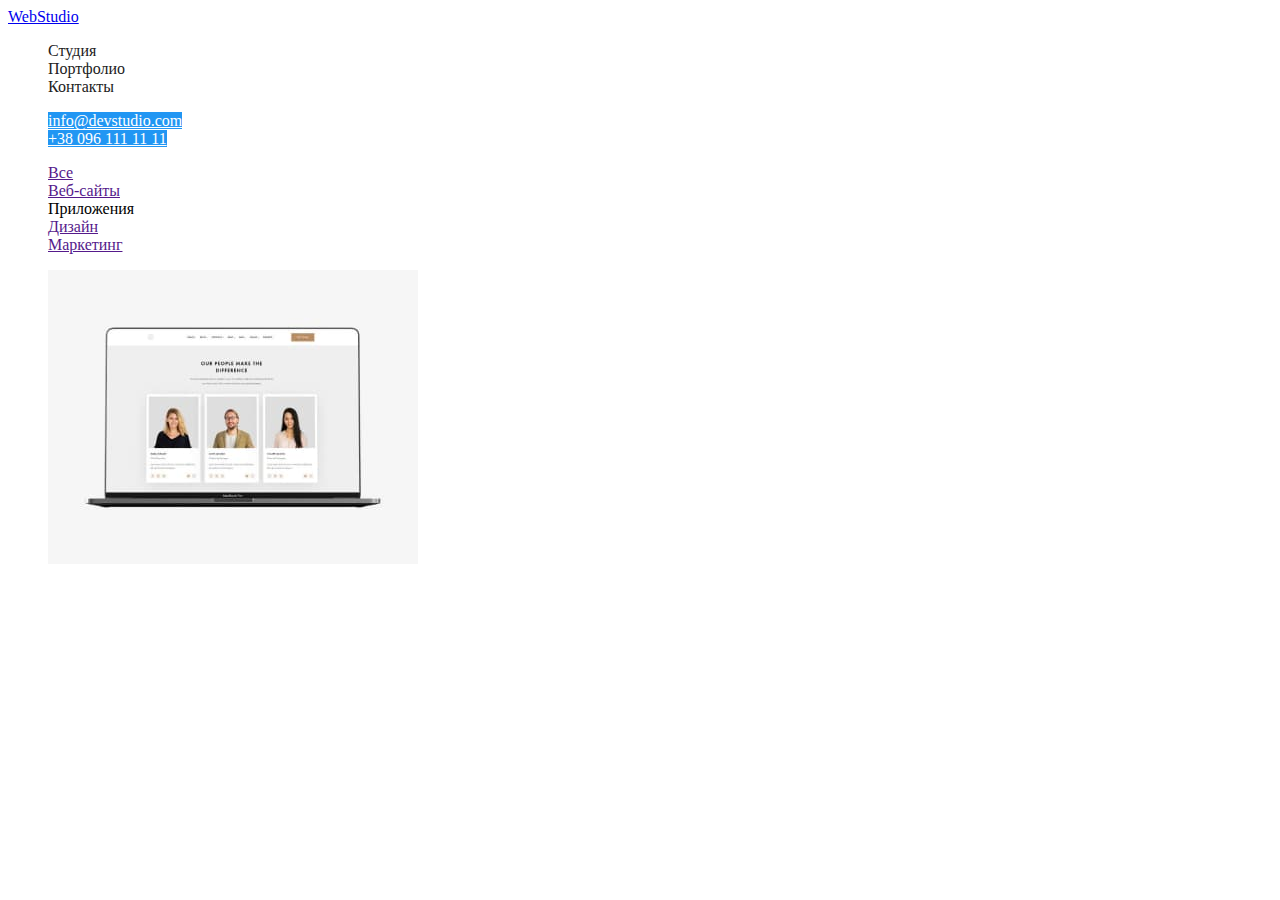
==== portfolio.html @ bd7f6fe7 "Картинки для второй страницы" ====
<!DOCTYPE html>
<html lang="en">
<head>
    <meta charset="UTF-8">
    <meta http-equiv="X-UA-Compatible" content="IE=edge">
    <meta name="viewport" content="width=device-width, initial-scale=1.0">
    <title>Document</title>
    <link rel="stylesheet" href="./css/styles.css">
</head>
<body>
    <header class="header">
        <!--Шапка сайта-->
        <nav>
            <a href="./index.html" class="logo">WebStudio</a>
            <ul class="site-nav">
                <li><a href="" class="link">Студия</a></li>
                <li><a href="./portfolio.html" class="link">Портфолио</a></li>
                <li><a href="" class="link">Контакты</a></li>
            </ul>
            </nav>
            <ul class="auth-nav">
                <li><a href="mailto:info@devstudio.com" class="button secondary">info@devstudio.com</a></li>
                <li><a href="tel:+380961111111" class="button third">+38 096 111 11 11</a></li>

            </ul>
        
    </header>
    <main>
    <section>
        <!-- Герой -->
        <ul>
            <li><a href="">Все</a></li>
            <li><a href="">Веб-сайты</a></li>
            <li><a href=""></a>Приложения</li>
            <li><a href="">Дизайн</a></li>
            <li><a href="">Маркетинг</a></li>

        </ul>
        <ul>
            <li>
                <img src="./images/picture4.jpg" alt="Технокряк">
            </li>
        </ul>
    </section>
</main>
</body>
</html>
---- css/styles.css ----
:root{
    --head-text-color:#FFFFFF;
    --secondary-hesd-color:#212121;
    --primary-text-color: #757575;
    --acent-color: #2196F3;
    --main-bacground-color:#E5E5E5;
    --bacground-hero-color:#2F303A;
    --text-team-color #F5F4FA;

}
li{
    list-style-type: none;
}
}
.body{
    background-color: var(--main-bacground-color);
    color: var(--primary-text-color);
}
 .logo:hover{
     color: var(--acent-color);
 }

 /* Site nav */

.site-nav .link{
    color:var(--secondary-hesd-color);
}
.site-nav .link:hover,
.site-nav .link:focus{
    color: var(--acent-color);
}
.site-nav .link{
    text-decoration: none;
}
/* site autintification */

.button{
    background-color: var(--acent-color);
    color: var(--head-text-color);
}

.button.secondary:hover,
.button.secondary:focus{
    background-color: var(--main-bacground-color);
    color: var(--acent-color);
} 
.button.third:hover
.button.third:focus{
    background-color: var(--main-bacground-color);
    color: var(--primary-text-color);
}
/*  site hero */
.hero-title{
    background-color: var(--bacground-hero-color);
    color: var(--head-text-color);
}

.hero .button{
    background-color: var(--acent-color);
    color: var(--head-text-color);
}
/* Features*/
.feature-list .title{
    color: var(--secondary-hesd-color);
}
/* Specialisation */
.specialisation-title{
    color: var(--secondary-hesd-color);
}
/* Team */
.team-teatle{
    color: var(--secondary-hesd-color);
}
.team-list .title.secondary{
    color: var(--secondary-hesd-color) ;
}
.team-list .team-text{
    color: var(--text-team-color);
    
}
    
 /* Footer */
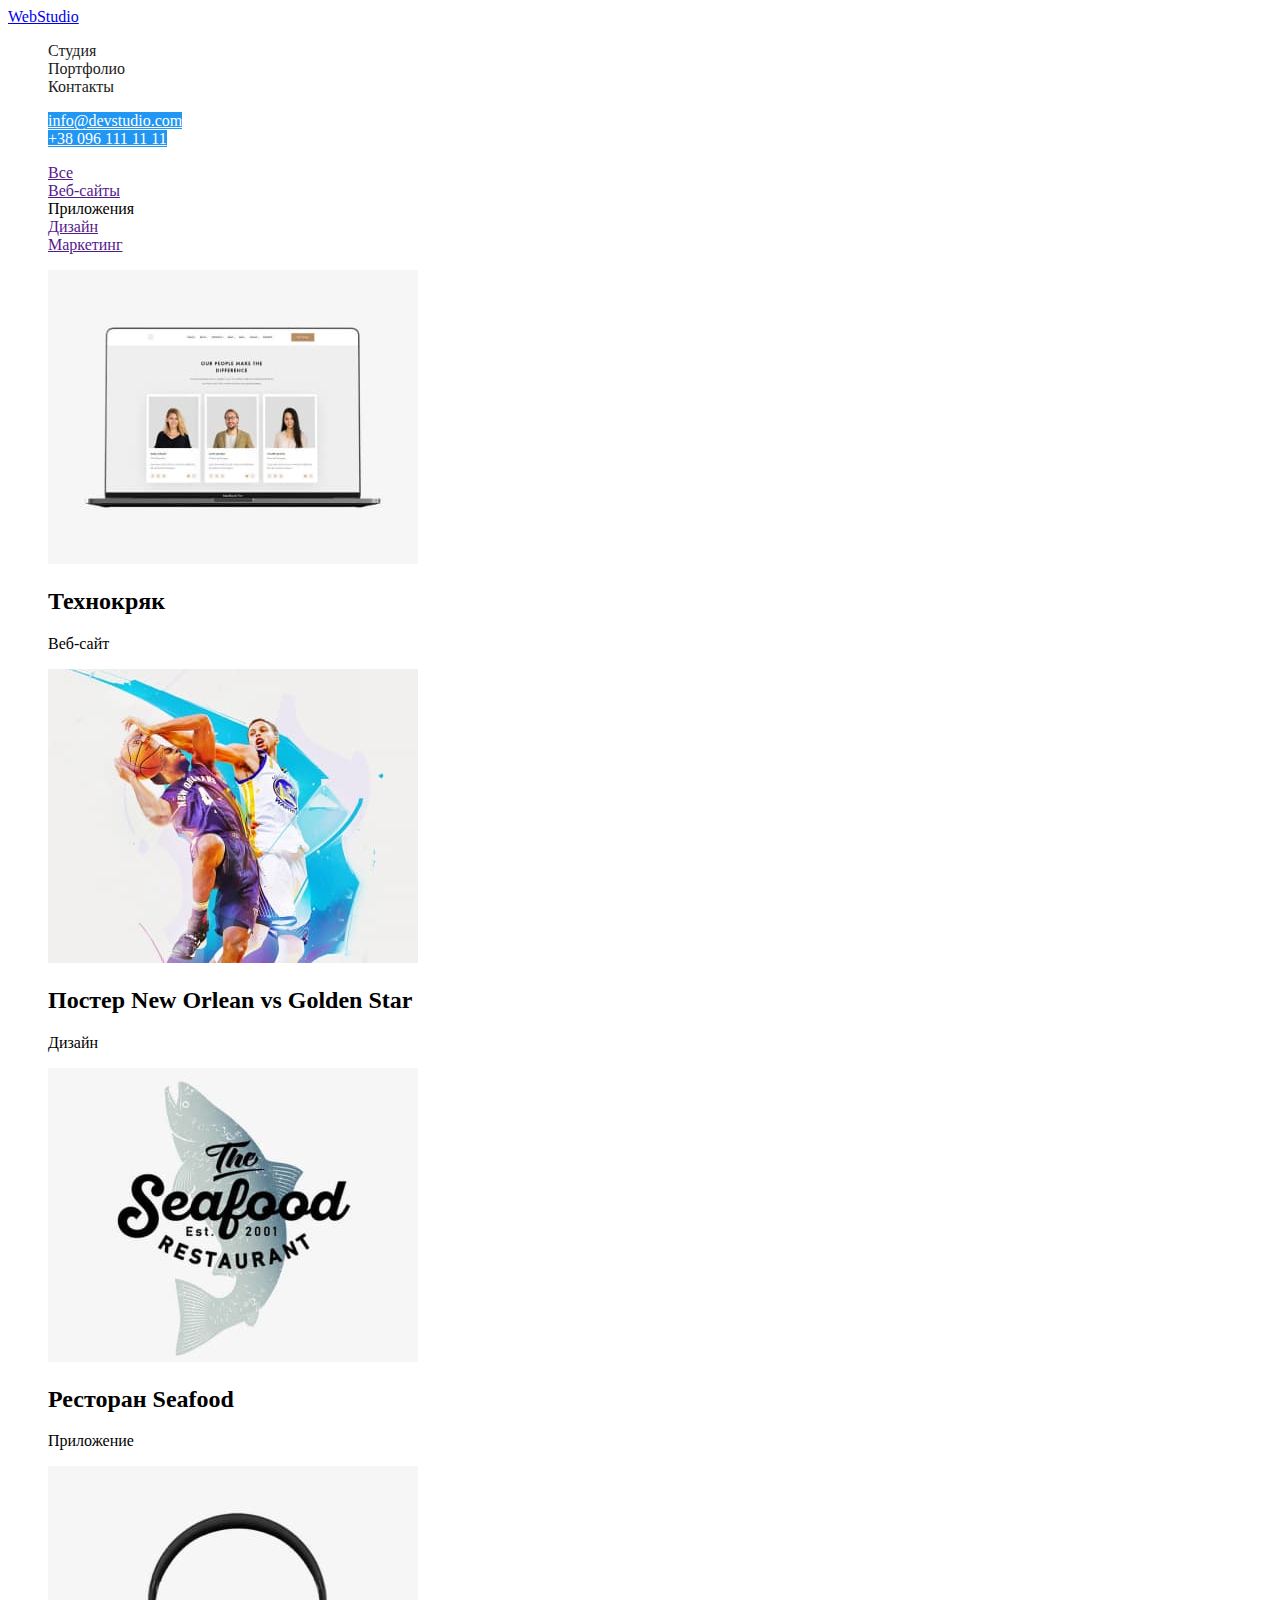
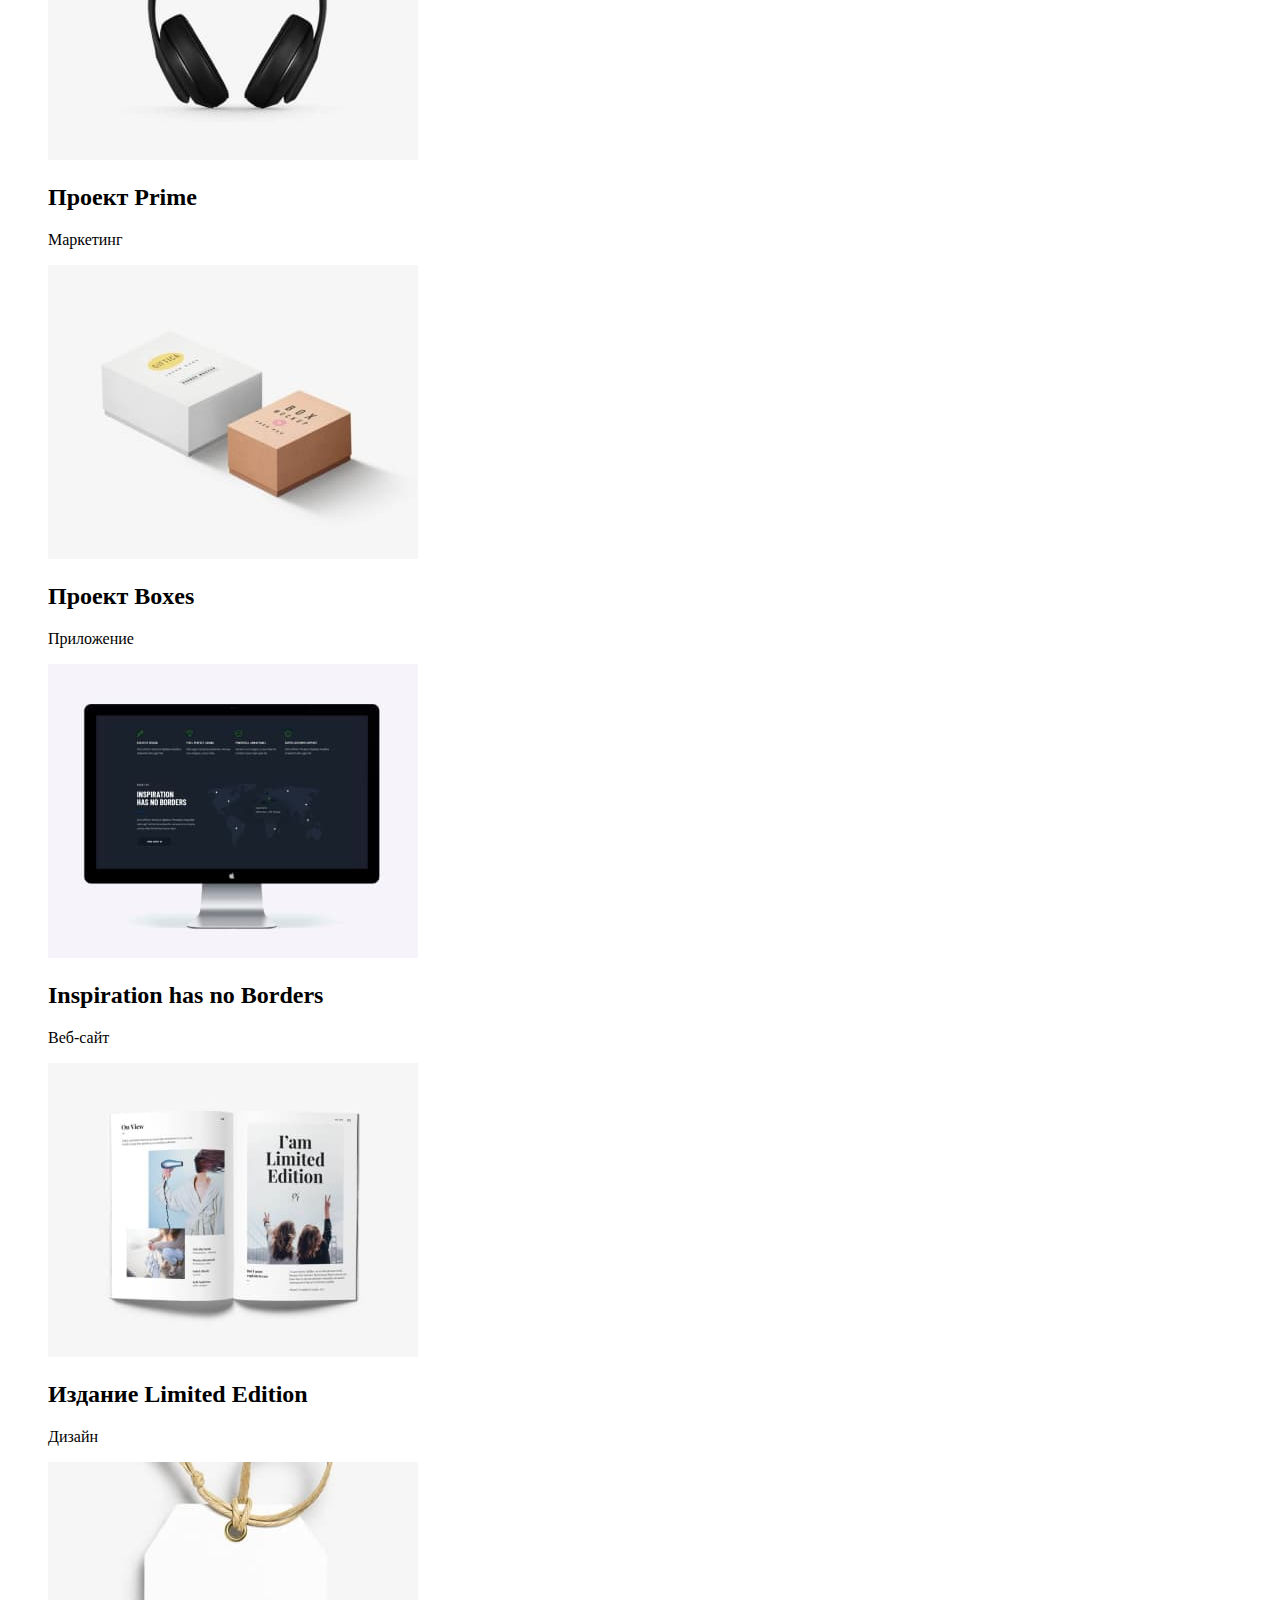
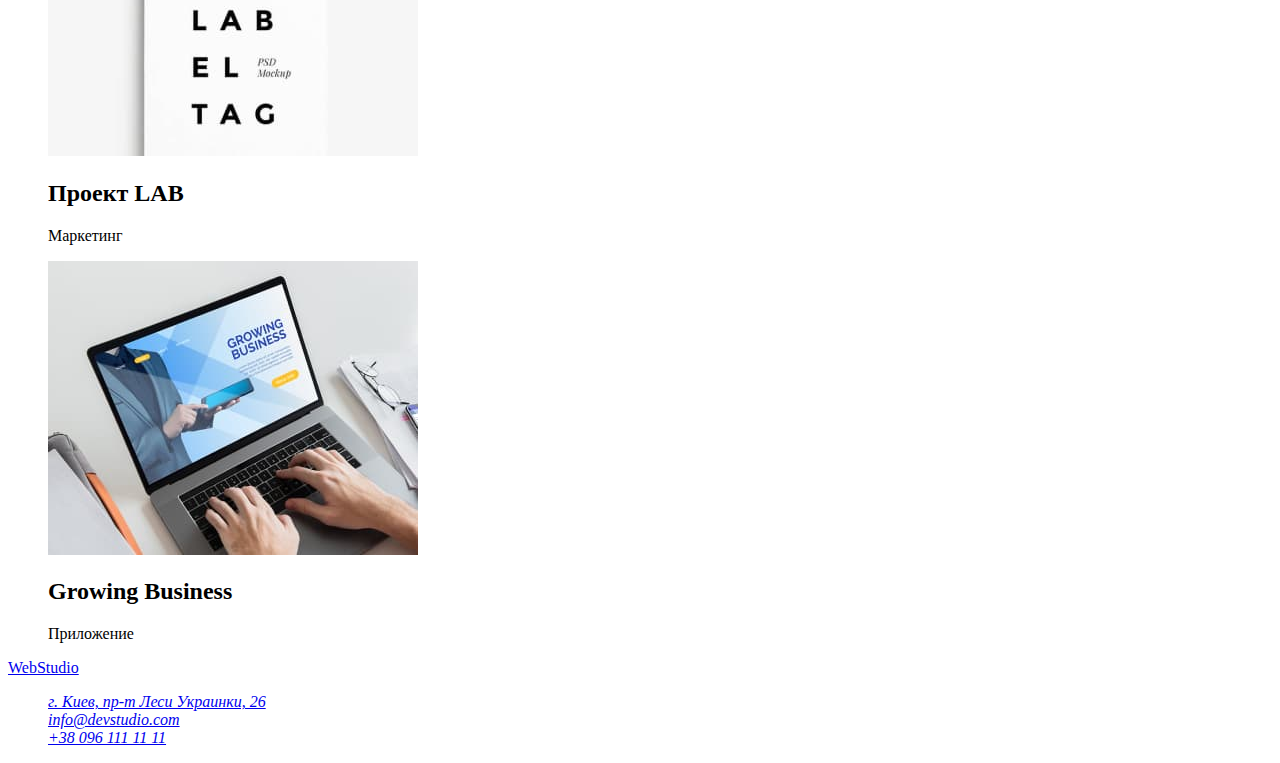
==== commit bb95ccd7: "html для страницы Портфолио" ====
--- a/portfolio.html
+++ b/portfolio.html
@@ -38,10 +38,66 @@
         </ul>
         <ul>
             <li>
-                <img src="./images/picture4.jpg" alt="Технокряк">
+                <img src="./images/picture4.jpg" alt="Технокряк" width="370" height="294"> 
+                <h2>Технокряк</h2>
+                <p>Веб-сайт</p>
+            </li>
+            <li>
+                <img src="./images/picture5.jpg" alt="Постер" width="370" height="294">
+                <h2>Постер New Orlean vs Golden Star</h2>
+                <p>Дизайн</p>
+            </li>
+            <li>
+                <img src="./images/picture6.jpg" alt="Ресторан Seafood" width="370" height="294">
+                <h2>Ресторан Seafood</h2>
+                <p>Приложение</p>
+            </li>
+            <li>
+                <img src="./images/picture7.jpg" alt="Проект Prime" width="370" height="294">
+                <h2>Проект Prime</h2>
+                <p>Маркетинг</p>
+            </li>
+            <li>
+                <img src="./images/picture8.jpg" alt="Проект Boxes" width="370" height="294">
+                <h2>Проект Boxes</h2>
+                <p>Приложение</p>
+            </li>
+            <li>
+                <img src="./images/picture9.jpg" alt="Inspiration" width="370" height="294">
+                <h2>Inspiration has no Borders</h2>
+                <p>Веб-сайт</p>
+            </li>
+            <li>
+                <img src="./images/picture10.jpg" alt="Издание" width="370" height="294">
+                <h2>Издание Limited Edition</h2>
+                <p>Дизайн</p>
+            </li>
+            <li>
+                <img src="./images/picture11.jpg" alt="Проект LAB" width="370" height="294">
+                <h2>Проект LAB</h2>
+                <p>Маркетинг</p>
+            </li>
+            <li>
+                <img src="./images/picture12.jpg" alt="Growing Business" width="370" height="294">
+                <h2>Growing Business</h2>
+                <p>Приложение</p>
             </li>
         </ul>
     </section>
 </main>
+<footer class="footer">
+    <!--Футер-->
+    <a href="index.html" class="logo">WebStudio</a>
+<address>
+   <ul class="list-adress">
+  <li> <a href="https://goo.gl/maps/uKGxG5egsuMHE9eL8 target="_blank" rel="noopener norefferrer" class="map">г. Киев, пр-т Леси Украинки, 26</a></li>
+   <li><a href="mailto:info@example.com" class="adress-mail">info@devstudio.com</a></li>
+   <li> <a href="tel:+380961111111" class="adress-phone">+38 096 111 11 11</a>
+
+   </li>
+</ul>
+</address>
+
+</footer>
 </body>
 </html>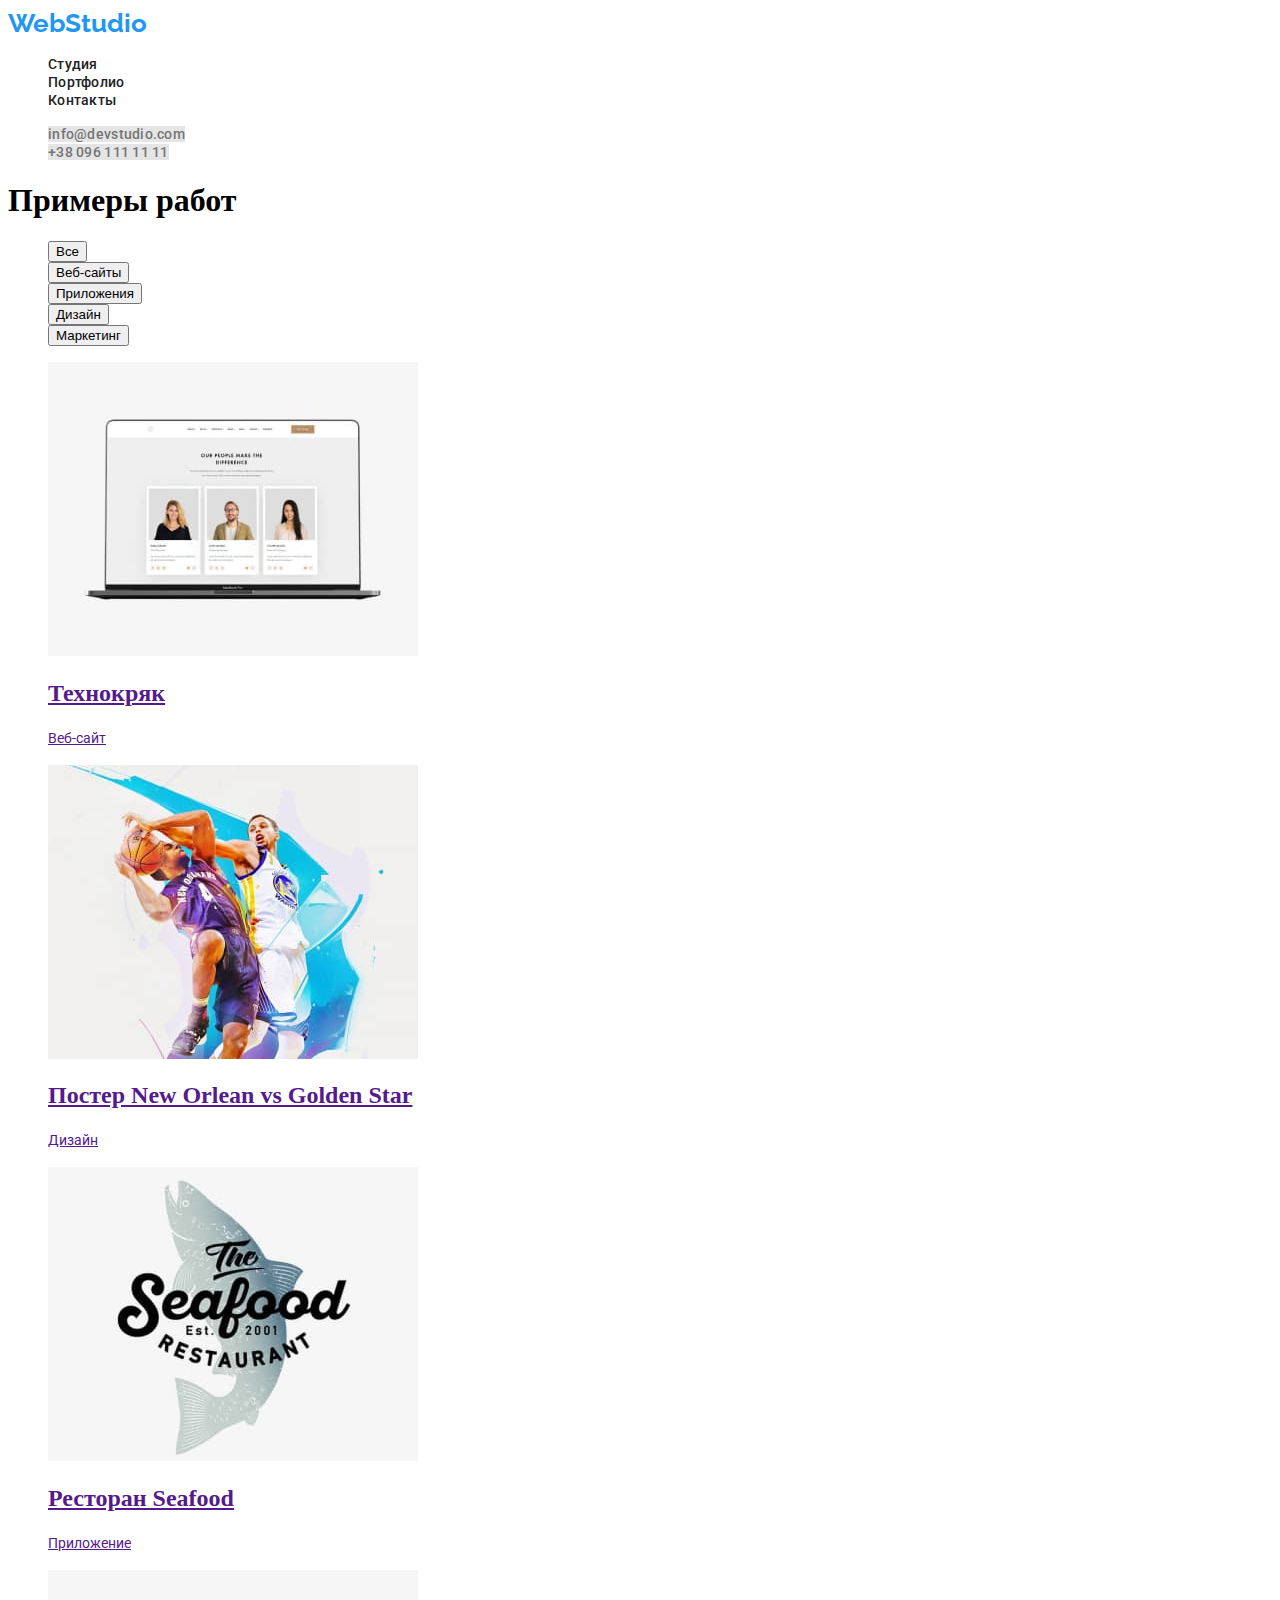
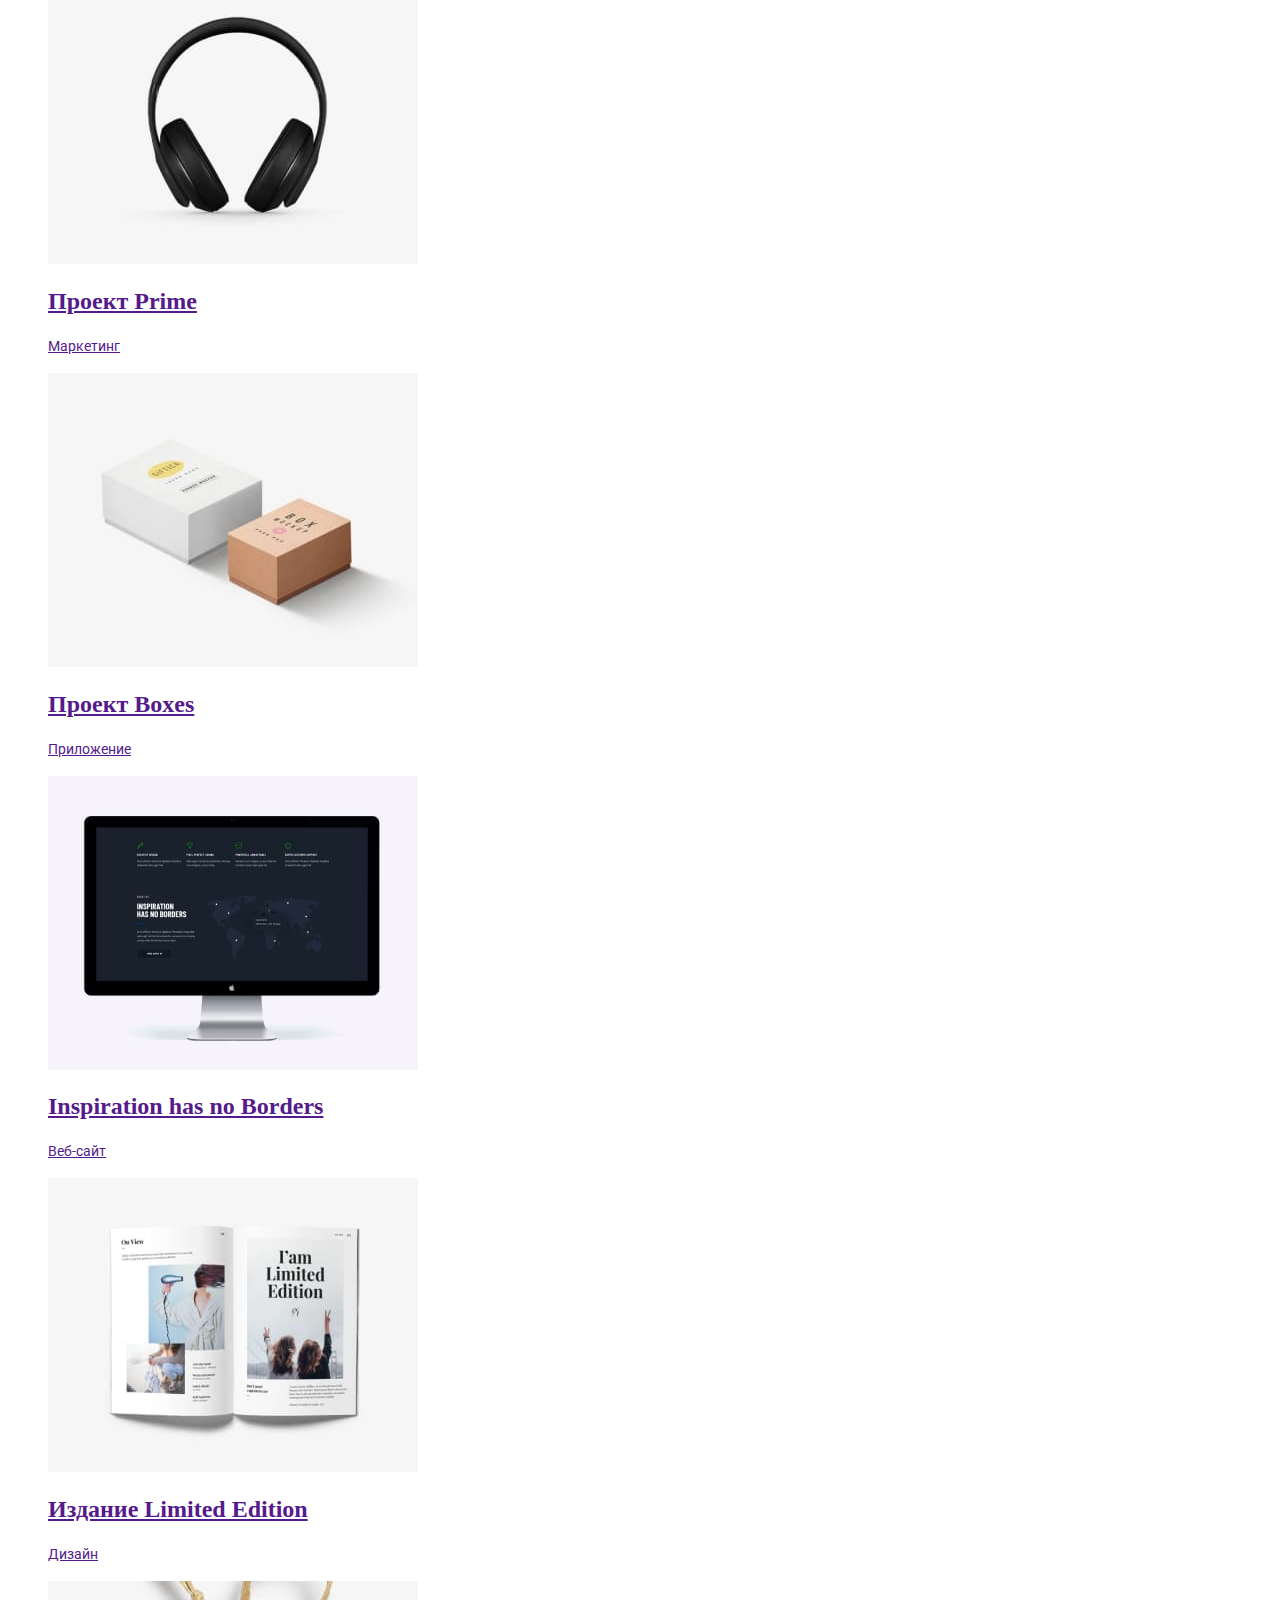
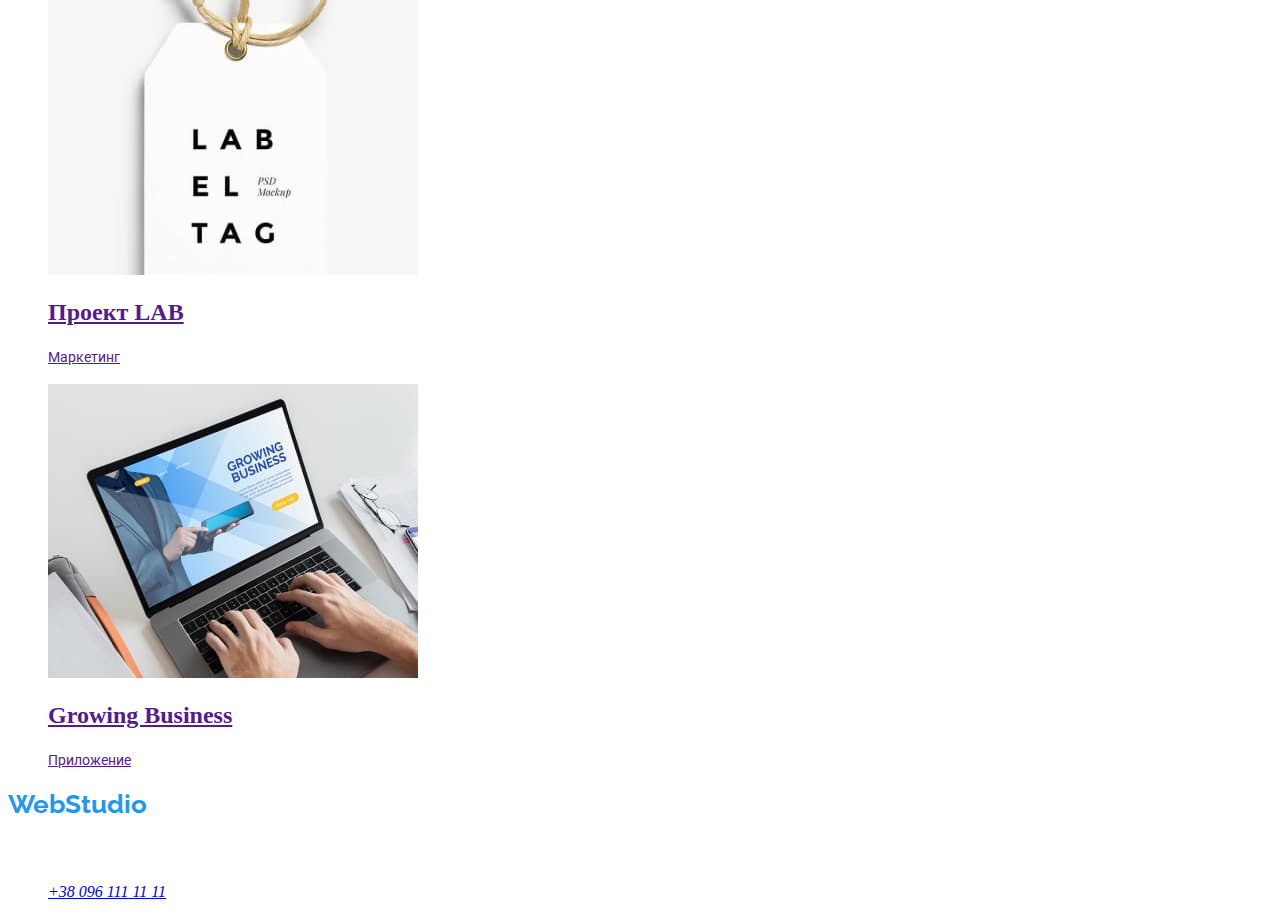
==== commit 5250a2cd: "Стіль" ====
--- a/portfolio.html
+++ b/portfolio.html
@@ -4,83 +4,103 @@
     <meta charset="UTF-8">
     <meta http-equiv="X-UA-Compatible" content="IE=edge">
     <meta name="viewport" content="width=device-width, initial-scale=1.0">
-    <title>Document</title>
+    <title>Portfolio</title>
+    <link href="https://fonts.googleapis.com/css2?family=Raleway:wght@700&family=Roboto:wght@400;500;900&display=swap" rel="stylesheet">
     <link rel="stylesheet" href="./css/styles.css">
 </head>
 <body>
-    <header class="header">
-        <!--Шапка сайта-->
-        <nav>
-            <a href="./index.html" class="logo">WebStudio</a>
-            <ul class="site-nav">
-                <li><a href="" class="link">Студия</a></li>
-                <li><a href="./portfolio.html" class="link">Портфолио</a></li>
-                <li><a href="" class="link">Контакты</a></li>
-            </ul>
-            </nav>
-            <ul class="auth-nav">
-                <li><a href="mailto:info@devstudio.com" class="button secondary">info@devstudio.com</a></li>
-                <li><a href="tel:+380961111111" class="button third">+38 096 111 11 11</a></li>
-
-            </ul>
+        <header class="header">
+            <!--Шапка сайта-->
+            <nav>
+                <a href="./index.html" class="logo">WebStudio</a>
+                <ul class="site-nav">
+                    <li><a href="" class="link">Студия</a></li>
+                    <li><a href="./portfolio.html" class="link">Портфолио</a></li>
+                    <li><a href="" class="link">Контакты</a></li>
+                </ul>
+                </nav>
+                <ul class="auth-nav">
+                    <li><a href="mailto:info@devstudio.com" class="button-auth">info@devstudio.com</a></li>
+                    <li><a href="tel:+380961111111" class="button-auth">+38 096 111 11 11</a></li>
+    
+                </ul>
         
     </header>
     <main>
     <section>
+        <h1>Примеры работ</h1>
         <!-- Герой -->
-        <ul>
-            <li><a href="">Все</a></li>
-            <li><a href="">Веб-сайты</a></li>
-            <li><a href=""></a>Приложения</li>
-            <li><a href="">Дизайн</a></li>
-            <li><a href="">Маркетинг</a></li>
+        <ul class="filter">
+            <li><button type="button" class="button-portfolio">Все</button></li>
+            <li><button type="button" class="button-portfolio">Веб-сайты</button></li>
+            <li><button type="button" class="button-portfolio">Приложения</button></li>
+            <li><button type="button" class="button-portfolio">Дизайн</button></li>
+            <li><button type="button" class="button-portfolio">Маркетинг</button></li>
+           
 
         </ul>
-        <ul>
-            <li>
+        <ul class="examples">
+            <li><a href="" class="examples-link">
                 <img src="./images/picture4.jpg" alt="Технокряк" width="370" height="294"> 
-                <h2>Технокряк</h2>
+                <h2 class="examples-title">Технокряк</h2>
                 <p>Веб-сайт</p>
+                </a>
+            </li>
+            <li><a href="" class="examples-link">
+                <img src="./images/picture5.jpg" alt="Постер" width="370" height="294">
+                <h2 class="examples-title">Постер New Orlean vs Golden Star</h2>
+                <p>Дизайн</p>
+            </a>
             </li>
             <li>
-                <img src="./images/picture5.jpg" alt="Постер" width="370" height="294">
-                <h2>Постер New Orlean vs Golden Star</h2>
-                <p>Дизайн</p>
+                <a href="" class="examples-link">
+                <img src="./images/picture6.jpg" alt="Ресторан Seafood" width="370" height="294">
+                <h2 class="examples-title">Ресторан Seafood</h2>
+                <p>Приложение</p>
+            </a>
+            
             </li>
             <li>
-                <img src="./images/picture6.jpg" alt="Ресторан Seafood" width="370" height="294">
-                <h2>Ресторан Seafood</h2>
-                <p>Приложение</p>
+                <a href="" class="examples-link">
+                <img src="./images/picture7.jpg" alt="Проект Prime" width="370" height="294">
+                <h2 class="examples-title">Проект Prime</h2>
+                <p>Маркетинг</p>
+            </a>
             </li>
             <li>
-                <img src="./images/picture7.jpg" alt="Проект Prime" width="370" height="294">
-                <h2>Проект Prime</h2>
-                <p>Маркетинг</p>
+                <a href="" class="examples-link">
+                <img src="./images/picture8.jpg" alt="Проект Boxes" width="370" height="294">
+                <h2 class="examples-title">Проект Boxes</h2>
+                <p>Приложение</p>
+            </a>
             </li>
             <li>
-                <img src="./images/picture8.jpg" alt="Проект Boxes" width="370" height="294">
-                <h2>Проект Boxes</h2>
-                <p>Приложение</p>
+                <a href="" class="examples-link">
+                <img src="./images/picture9.jpg" alt="Inspiration" width="370" height="294">
+                <h2 class="examples-title">Inspiration has no Borders</h2>
+                <p>Веб-сайт</p>
+            </a>
             </li>
             <li>
-                <img src="./images/picture9.jpg" alt="Inspiration" width="370" height="294">
-                <h2>Inspiration has no Borders</h2>
-                <p>Веб-сайт</p>
+                <a href="" class="examples-link">
+                <img src="./images/picture10.jpg" alt="Издание" width="370" height="294">
+                <h2 class="examples-title">Издание Limited Edition</h2>
+                <p>Дизайн</p>
+            </a>
             </li>
             <li>
-                <img src="./images/picture10.jpg" alt="Издание" width="370" height="294">
-                <h2>Издание Limited Edition</h2>
-                <p>Дизайн</p>
+                <a href="" class="examples-link">
+                <img src="./images/picture11.jpg" alt="Проект LAB" width="370" height="294">
+                <h2 class="examples-title">Проект LAB</h2>
+                <p>Маркетинг</p>
+            </a>
             </li>
             <li>
-                <img src="./images/picture11.jpg" alt="Проект LAB" width="370" height="294">
-                <h2>Проект LAB</h2>
-                <p>Маркетинг</p>
-            </li>
-            <li>
+                <a href="" class="examples-link">
                 <img src="./images/picture12.jpg" alt="Growing Business" width="370" height="294">
-                <h2>Growing Business</h2>
+                <h2 class="examples-title">Growing Business </h2>
                 <p>Приложение</p>
+            </a>
             </li>
         </ul>
     </section>
@@ -90,9 +110,9 @@
     <a href="index.html" class="logo">WebStudio</a>
 <address>
    <ul class="list-adress">
-  <li> <a href="https://goo.gl/maps/uKGxG5egsuMHE9eL8 target="_blank" rel="noopener norefferrer" class="map">г. Киев, пр-т Леси Украинки, 26</a></li>
-   <li><a href="mailto:info@example.com" class="adress-mail">info@devstudio.com</a></li>
-   <li> <a href="tel:+380961111111" class="adress-phone">+38 096 111 11 11</a>
+  <li> <a href="https://goo.gl/maps/uKGxG5egsuMHE9eL8" target="_blank" rel="noopener norefferrer" class="map">г. Киев, пр-т Леси Украинки, 26</a></li>
+   <li><a href="mailto:info@example.com" class="mail">info@devstudio.com</a></li>
+   <li> <a href="tel:+380961111111" class="tel">+38 096 111 11 11</a>
 
    </li>
 </ul>
--- a/css/styles.css
+++ b/css/styles.css
@@ -6,6 +6,8 @@
     --main-bacground-color:#E5E5E5;
     --bacground-hero-color:#2F303A;
     --text-team-color #F5F4FA;
+    --footer-text-color rgba(255, 255, 255, 0.6);
+    --backgroun-footer-color #2F303A;
 
 }
 li{
@@ -15,15 +17,34 @@
 .body{
     background-color: var(--main-bacground-color);
     color: var(--primary-text-color);
+    font-family: "Roboto", sans-serif;
+    letter-spacing: 0.03em
+
+}
+.logo {
+    color: var(--acent-color);
+    font-family: "Raleway",sans-serif;
+    font-weight: 700;
+    font-size: 26px;
+    line-height: 1.19;
+    text-decoration: none;
+     
 }
  .logo:hover{
      color: var(--acent-color);
+     font-family: "Raleway",sans-serif;
  }
 
  /* Site nav */
 
 .site-nav .link{
     color:var(--secondary-hesd-color);
+    font-family: 'Roboto';
+    font-weight: 500;
+    font-size: 14px;
+    line-height: 1.14;
+    letter-spacing: 0.02em;
+    
 }
 .site-nav .link:hover,
 .site-nav .link:focus{
@@ -32,51 +53,193 @@
 .site-nav .link{
     text-decoration: none;
 }
+
+.button-auth{
+    background-color: var(--main-bacground-color);
+    color: var(--primary-text-color);
+    font-family: 'Roboto';
+font-weight: 500;
+font-size: 14px;
+line-height: 1.2;
+letter-spacing: 0.02em;
+text-decoration: none;
+    
+    
+}
+.button-auth:hover,
+.button-auth:focus{
+    background-color: var(--main-bacground-color);
+    color: var(--acent-color);
+}
 /* site autintification */
 
-.button{
+/*  site hero */
+.hero{
+    background-color: #2F303A ;
+
+}
+.hero-title{
+    color: var(--head-text-color);
+    font-family: "Roboto";
+font-weight: 900;
+font-size: 44px;
+line-height: 1.36;
+letter-spacing: 0.06em;
+text-align: center;
+text-transform: uppercase;
+}
+.button-main{
     background-color: var(--acent-color);
     color: var(--head-text-color);
-}
-
-.button.secondary:hover,
-.button.secondary:focus{
-    background-color: var(--main-bacground-color);
-    color: var(--acent-color);
-} 
-.button.third:hover
-.button.third:focus{
-    background-color: var(--main-bacground-color);
-    color: var(--primary-text-color);
-}
-/*  site hero */
-.hero-title{
+    font-family: "Roboto";
+font-weight: 700;
+font-size: 16px;
+line-height: 1.87;
+display: flex;
+align-items: center;
+text-align: center;
+letter-spacing: 0.06em;
+}
+.button-main:hover,
+.button-main:focus {
     background-color: var(--bacground-hero-color);
-    color: var(--head-text-color);
-}
-
-.hero .button{
-    background-color: var(--acent-color);
-    color: var(--head-text-color);
-}
+    color: var(--main-bacground-color);
+}
+    
+
+
 /* Features*/
 .feature-list .title{
     color: var(--secondary-hesd-color);
+    font-family: "Roboto";
+font-weight: 700;
+font-size: 14px;
+line-height: 1.14;
+
+}
+p{font-family: 'Roboto';
+    font-weight: 400;
+    font-size: 14px;
+    line-height: 1.71;
+
 }
 /* Specialisation */
 .specialisation-title{
     color: var(--secondary-hesd-color);
+    font-family: "Roboto";
+font-weight: 700;
+font-size: 36px;
+line-height: 1.17;
+text-align: center
 }
 /* Team */
-.team-teatle{
-    color: var(--secondary-hesd-color);
-}
+.team-title{
+    color: var(--secondary-hesd-color);
+    font-family: "Roboto";
+font-weight: 700;
+font-size: 36px;
+line-height: 1.17;
+text-align: center;
+}
+
 .team-list .title.secondary{
     color: var(--secondary-hesd-color) ;
+    font-family: "Roboto";
+font-weight: 500;
+font-size: 16px;
+line-height: 1.19;
 }
 .team-list .team-text{
     color: var(--text-team-color);
+    font-family: "Roboto";
+font-size: 16px;
+line-height: 1.9;
     
 }
     
  /* Footer */
+ .map {
+     color: var(--head-text-color);
+    font-family: "Roboto";
+font-style: normal;
+font-weight: 400;
+font-size: 14px;
+line-height: 1.71;
+    text-decoration: none;
+ }
+ .map:hover,
+ .map:focus{
+     background-color: var(--acent-color);
+     color: var(--head-text-color);
+ }
+ .mail {
+     color: rgba(255, 255, 255, 0.6);
+    font-family: "Roboto";
+    font-style: normal;
+    font-weight: 400;
+    font-size: 14px;
+    line-height: 1.71;
+        text-decoration: none;
+
+ }
+ .mail:hover,
+ .mail:focus{
+     background-color: var(--acent-color);
+     color: var(--head-text-color);
+ }
+
+ }
+ .tel {
+     color:  rgba(255, 255, 255, 0.6;
+    font-family: "Roboto";
+    font-style: normal;
+    font-weight: 400;
+    font-size: 14px;
+    line-height: 1.71;
+    text-decoration: none;
+ }
+ .tel:hover,
+ .tel:focus { background-color: var(--acent-color);
+    color: var(--head-text-color);
+
+ }
+ .footer {
+     background-color: #2F303A;
+ }
+
+ /* Potfolio */
+.button-portfolio {
+    background-color: var(--text-team-color);
+    color: var(--secondary-hesd-color);
+    font-family: "Roboto";
+font-weight: 500;
+font-size: 16px;
+line-height: 1.63;
+}
+.button-portfolio:hover,
+.button-portfolio:focus{
+     background-color: var(--acent-color);
+     color: var(--head-text-color);
+ }
+.examples-title {
+    color: var(--secondary-hesd-color);
+    font-family: "Roboto";
+    font-weight: 700;
+    font-size: 18px;
+    line-height: 2;
+    letter-spacing: 0.06em;
+    text-decoration: none;
+
+}
+.examples-link {
+    text-decoration: none;  
+}
+p{
+    color: var(--primary-text-color);
+    font-family: 'Roboto';
+font-style: normal;
+font-weight: 400;
+font-size: 16px;
+line-height: 1.88
+}
+ 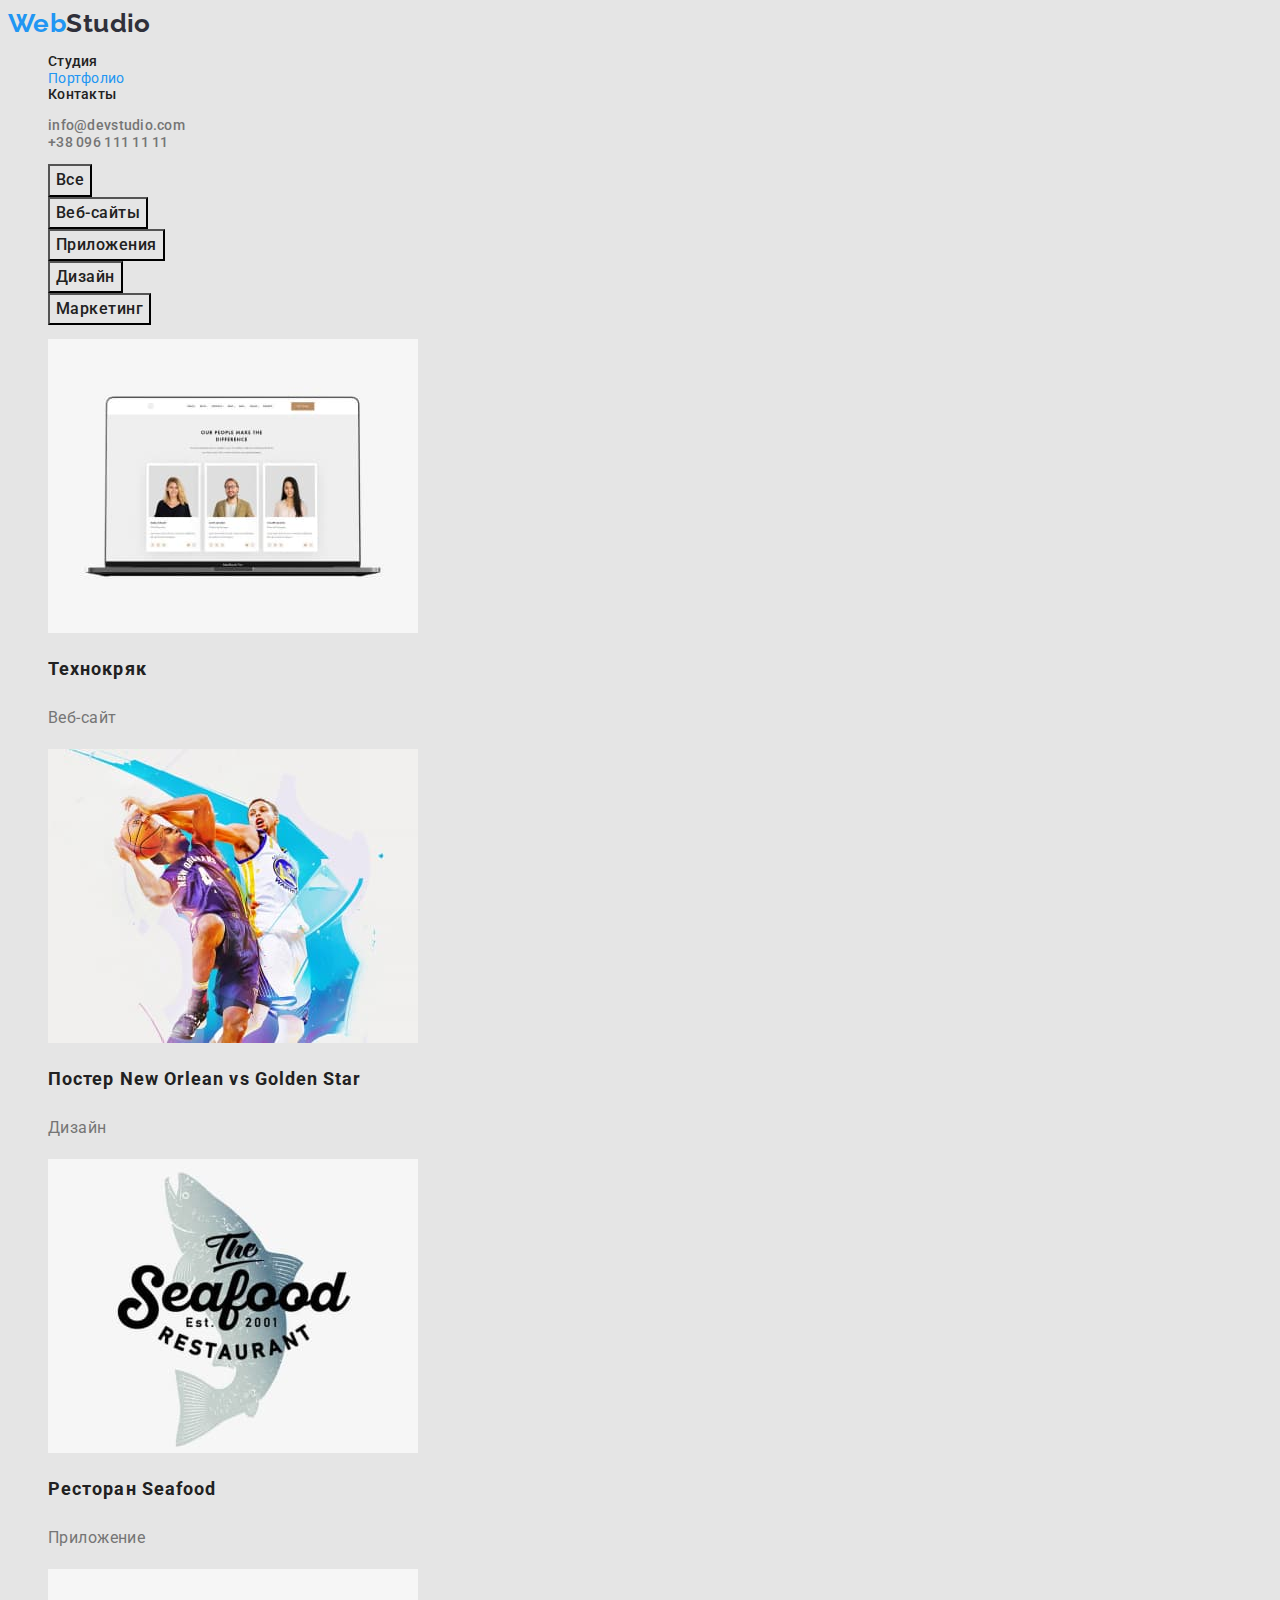
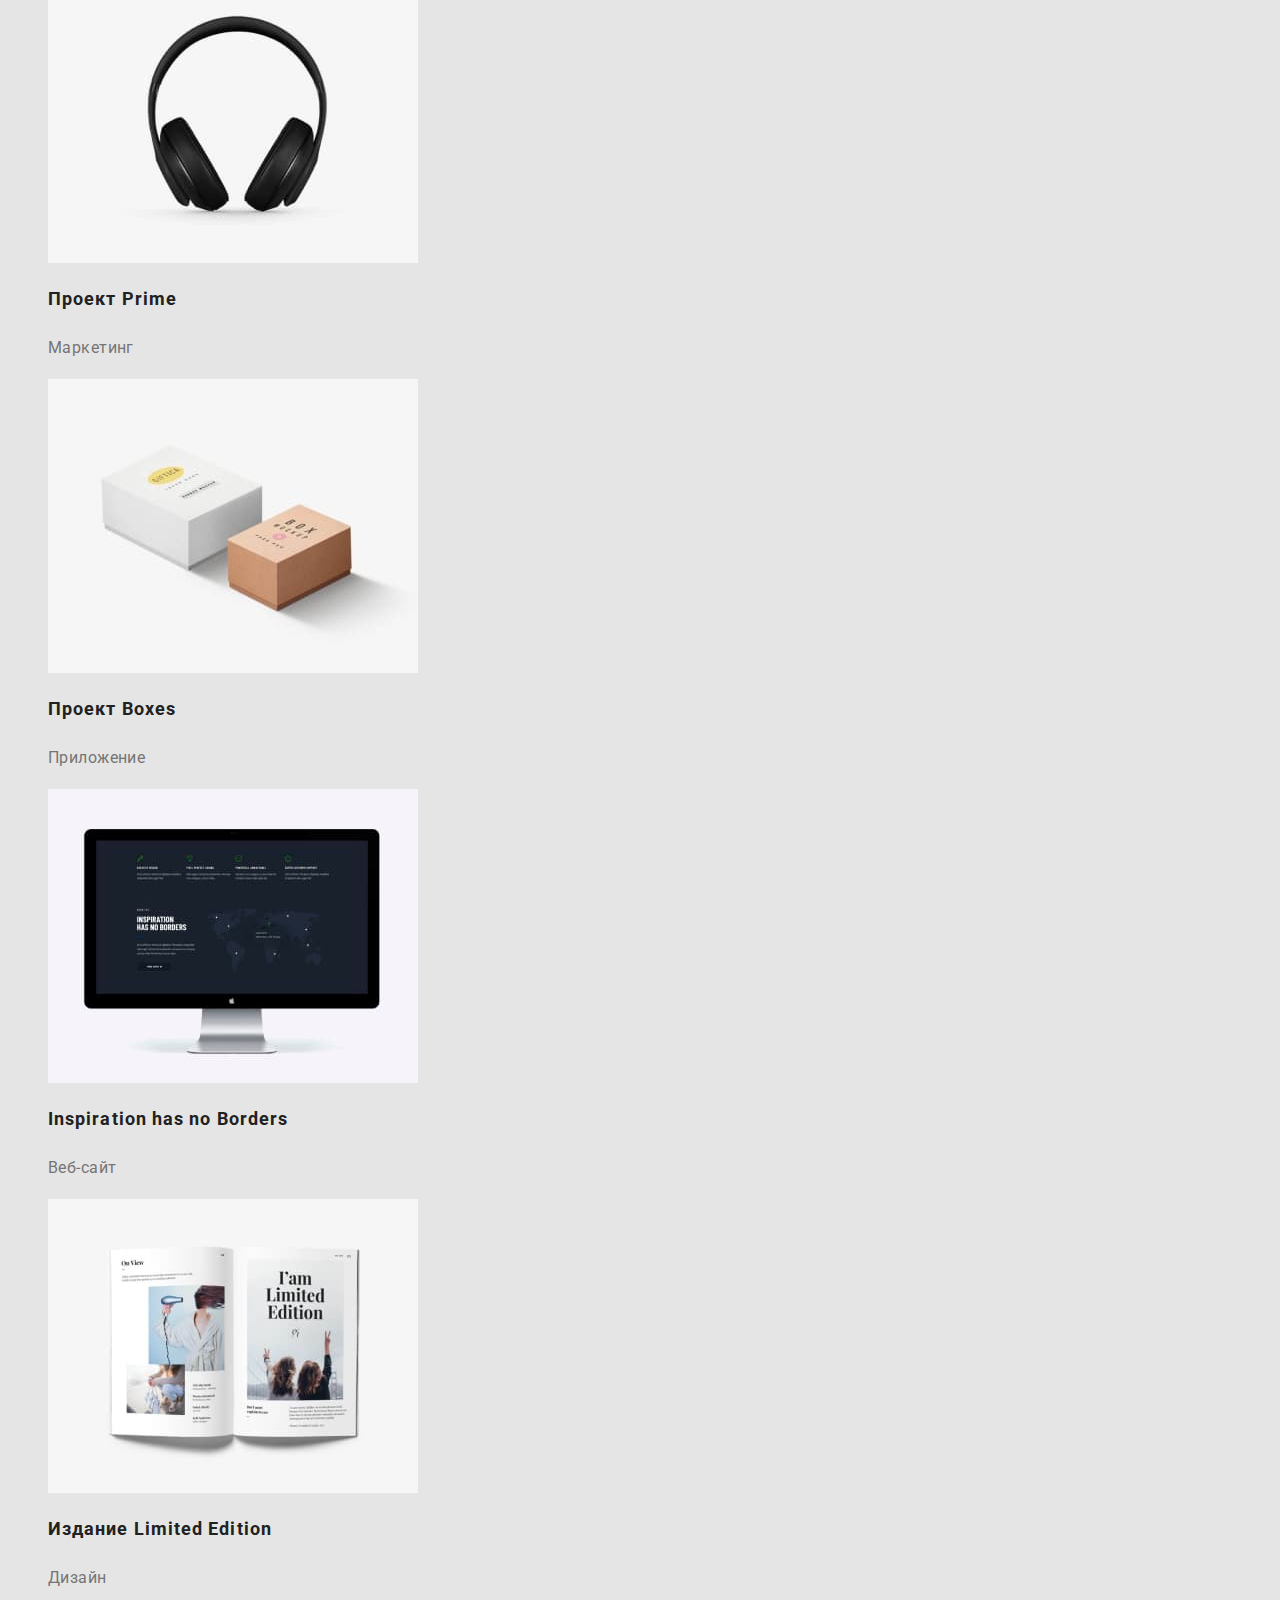
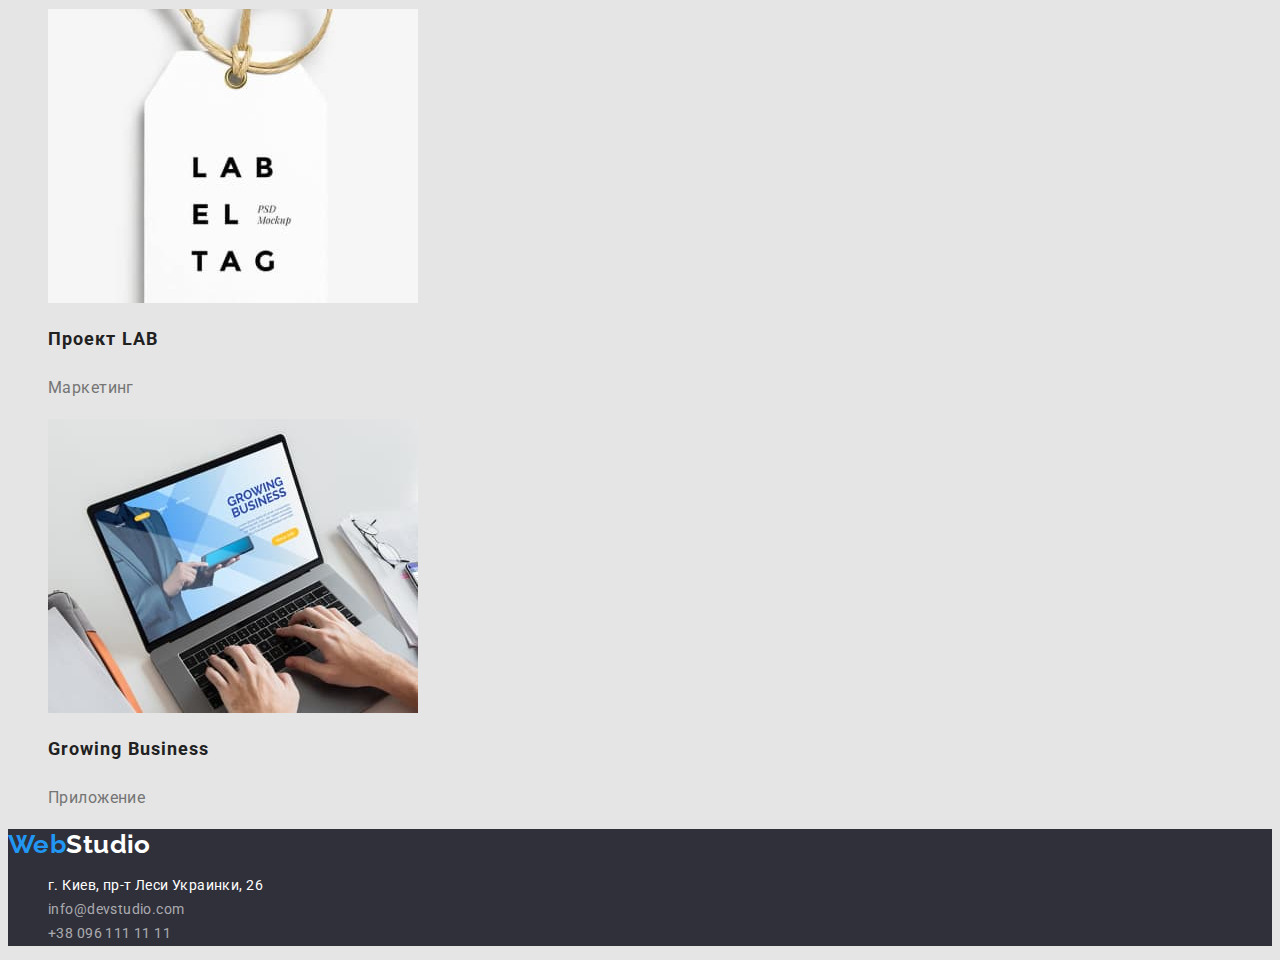
==== commit fd1be639: "Исправленный вариант ДЗ 2" ====
--- a/portfolio.html
+++ b/portfolio.html
@@ -5,54 +5,54 @@
     <meta http-equiv="X-UA-Compatible" content="IE=edge">
     <meta name="viewport" content="width=device-width, initial-scale=1.0">
     <title>Portfolio</title>
-    <link href="https://fonts.googleapis.com/css2?family=Raleway:wght@700&family=Roboto:wght@400;500;900&display=swap" rel="stylesheet">
+    <link href="https://fonts.googleapis.com/css2?family=Raleway:wght@700&family=Roboto:wght@400;500;700;900&display=swap" rel="stylesheet">
     <link rel="stylesheet" href="./css/styles.css">
 </head>
 <body>
         <header class="header">
             <!--Шапка сайта-->
             <nav>
-                <a href="./index.html" class="logo">WebStudio</a>
+                <a href="./index.html" class="logo"><span class="web">Web</span><span class="studio">Studio</span></a>
                 <ul class="site-nav">
-                    <li><a href="" class="link">Студия</a></li>
-                    <li><a href="./portfolio.html" class="link">Портфолио</a></li>
-                    <li><a href="" class="link">Контакты</a></li>
+                    <li class="list"><a href="./index.html" class="link">Студия</a></li>
+                    <li class="list"><a href="./portfolio.html" class="link-portfolio">Портфолио</a></li>
+                    <li class="list"><a href="" class="link">Контакты</a></li>
                 </ul>
                 </nav>
                 <ul class="auth-nav">
-                    <li><a href="mailto:info@devstudio.com" class="button-auth">info@devstudio.com</a></li>
-                    <li><a href="tel:+380961111111" class="button-auth">+38 096 111 11 11</a></li>
+                    <li class="list"><a href="mailto:info@devstudio.com" class="button-auth">info@devstudio.com</a></li>
+                    <li class="list"><a href="tel:+380961111111" class="button-auth">+38 096 111 11 11</a></li>
     
                 </ul>
         
     </header>
     <main>
     <section>
-        <h1>Примеры работ</h1>
+        <h1 class="visually-hidden">Примеры работ</h1>
         <!-- Герой -->
         <ul class="filter">
-            <li><button type="button" class="button-portfolio">Все</button></li>
-            <li><button type="button" class="button-portfolio">Веб-сайты</button></li>
-            <li><button type="button" class="button-portfolio">Приложения</button></li>
-            <li><button type="button" class="button-portfolio">Дизайн</button></li>
-            <li><button type="button" class="button-portfolio">Маркетинг</button></li>
+            <li class="list"><button type="button" class="button-portfolio">Все</button></li>
+            <li class="list"><button type="button" class="button-portfolio">Веб-сайты</button></li>
+            <li class="list"><button type="button" class="button-portfolio">Приложения</button></li>
+            <li class="list"><button type="button" class="button-portfolio">Дизайн</button></li>
+            <li class="list"><button type="button" class="button-portfolio">Маркетинг</button></li>
            
 
         </ul>
         <ul class="examples">
-            <li><a href="" class="examples-link">
+            <li class="list"><a href="" class="examples-link">
                 <img src="./images/picture4.jpg" alt="Технокряк" width="370" height="294"> 
                 <h2 class="examples-title">Технокряк</h2>
                 <p>Веб-сайт</p>
                 </a>
             </li>
-            <li><a href="" class="examples-link">
+            <li class="list"><a href="" class="examples-link">
                 <img src="./images/picture5.jpg" alt="Постер" width="370" height="294">
                 <h2 class="examples-title">Постер New Orlean vs Golden Star</h2>
                 <p>Дизайн</p>
             </a>
             </li>
-            <li>
+            <li class="list">
                 <a href="" class="examples-link">
                 <img src="./images/picture6.jpg" alt="Ресторан Seafood" width="370" height="294">
                 <h2 class="examples-title">Ресторан Seafood</h2>
@@ -60,42 +60,42 @@
             </a>
             
             </li>
-            <li>
+            <li class="list">
                 <a href="" class="examples-link">
                 <img src="./images/picture7.jpg" alt="Проект Prime" width="370" height="294">
                 <h2 class="examples-title">Проект Prime</h2>
                 <p>Маркетинг</p>
             </a>
             </li>
-            <li>
+            <li class="list">
                 <a href="" class="examples-link">
                 <img src="./images/picture8.jpg" alt="Проект Boxes" width="370" height="294">
                 <h2 class="examples-title">Проект Boxes</h2>
                 <p>Приложение</p>
             </a>
             </li>
-            <li>
+            <li class="list">
                 <a href="" class="examples-link">
                 <img src="./images/picture9.jpg" alt="Inspiration" width="370" height="294">
                 <h2 class="examples-title">Inspiration has no Borders</h2>
                 <p>Веб-сайт</p>
             </a>
             </li>
-            <li>
+            <li class="list">
                 <a href="" class="examples-link">
                 <img src="./images/picture10.jpg" alt="Издание" width="370" height="294">
                 <h2 class="examples-title">Издание Limited Edition</h2>
                 <p>Дизайн</p>
             </a>
             </li>
-            <li>
+            <li class="list">
                 <a href="" class="examples-link">
                 <img src="./images/picture11.jpg" alt="Проект LAB" width="370" height="294">
                 <h2 class="examples-title">Проект LAB</h2>
                 <p>Маркетинг</p>
             </a>
             </li>
-            <li>
+            <li class="list">
                 <a href="" class="examples-link">
                 <img src="./images/picture12.jpg" alt="Growing Business" width="370" height="294">
                 <h2 class="examples-title">Growing Business </h2>
@@ -107,12 +107,12 @@
 </main>
 <footer class="footer">
     <!--Футер-->
-    <a href="index.html" class="logo">WebStudio</a>
+    <a href="./index.html" class="logo"><span class="web">Web</span><span class="studio-footer">Studio</span></a>
 <address>
    <ul class="list-adress">
-  <li> <a href="https://goo.gl/maps/uKGxG5egsuMHE9eL8" target="_blank" rel="noopener norefferrer" class="map">г. Киев, пр-т Леси Украинки, 26</a></li>
-   <li><a href="mailto:info@example.com" class="mail">info@devstudio.com</a></li>
-   <li> <a href="tel:+380961111111" class="tel">+38 096 111 11 11</a>
+  <li class="list"> <a href="https://goo.gl/maps/uKGxG5egsuMHE9eL8" target="_blank" rel="noopener norefferrer" class="map">г. Киев, пр-т Леси Украинки, 26</a></li>
+   <li class="list"><a href="mailto:info@example.com" class="mail">info@devstudio.com</a></li>
+   <li class="list"> <a href="tel:+380961111111" class="telephone">+38 096 111 11 11</a>
 
    </li>
 </ul>
--- a/css/styles.css
+++ b/css/styles.css
@@ -5,35 +5,57 @@
     --acent-color: #2196F3;
     --main-bacground-color:#E5E5E5;
     --bacground-hero-color:#2F303A;
-    --text-team-color #F5F4FA;
-    --footer-text-color rgba(255, 255, 255, 0.6);
-    --backgroun-footer-color #2F303A;
-
-}
-li{
-    list-style-type: none;
-}
-}
-.body{
+    --footer-text-color: rgba(255, 255, 255, 0.6);
+    --backgroun-footer-color: #2F303A;
+
+}
+body{
     background-color: var(--main-bacground-color);
     color: var(--primary-text-color);
     font-family: "Roboto", sans-serif;
+    font-size: 14px;
     letter-spacing: 0.03em
-
-}
+}
+button {
+    cursor: pointer;
+    }
+.visually-hidden{
+    position: absolute;
+    width: 1px;
+    height: 1px;
+    margin: -1px;
+    border: 0;
+    padding: 0;
+
+    white-space: nowrap;
+    clip-path: inset(100%);
+    clip: rect(0 0 0 0);
+    overflow: hidden;
+
+}
+
+.list{
+    list-style-type: none;
+    padding: left 0; 
+    margin: 0;
+}
+.link {
+    text-decoration: none;
+}
+
 .logo {
-    color: var(--acent-color);
+    color: var(--bacground-hero-color);
     font-family: "Raleway",sans-serif;
     font-weight: 700;
     font-size: 26px;
     line-height: 1.19;
-    text-decoration: none;
+    text-decoration: none; 
      
 }
- .logo:hover{
-     color: var(--acent-color);
-     font-family: "Raleway",sans-serif;
- }
+.web{
+    color: var(--acent-color);
+}
+
 
  /* Site nav */
 
@@ -50,12 +72,11 @@
 .site-nav .link:focus{
     color: var(--acent-color);
 }
-.site-nav .link{
-    text-decoration: none;
-}
-
+.link-portfolio{
+    color: var(--acent-color);
+    text-decoration: none;
+}
 .button-auth{
-    background-color: var(--main-bacground-color);
     color: var(--primary-text-color);
     font-family: 'Roboto';
 font-weight: 500;
@@ -100,11 +121,7 @@
 text-align: center;
 letter-spacing: 0.06em;
 }
-.button-main:hover,
-.button-main:focus {
-    background-color: var(--bacground-hero-color);
-    color: var(--main-bacground-color);
-}
+
     
 
 
@@ -117,7 +134,8 @@
 line-height: 1.14;
 
 }
-p{font-family: 'Roboto';
+.team-text{color: var(--primary-text-color);
+    font-family: 'Roboto';
     font-weight: 400;
     font-size: 14px;
     line-height: 1.71;
@@ -130,7 +148,8 @@
 font-weight: 700;
 font-size: 36px;
 line-height: 1.17;
-text-align: center
+text-align: center;
+letter-spacing: 0.03em;
 }
 /* Team */
 .team-title{
@@ -140,6 +159,7 @@
 font-size: 36px;
 line-height: 1.17;
 text-align: center;
+letter-spacing: 0.03em;
 }
 
 .team-list .title.secondary{
@@ -150,7 +170,7 @@
 line-height: 1.19;
 }
 .team-list .team-text{
-    color: var(--text-team-color);
+    color:var(--primary-text-color);
     font-family: "Roboto";
 font-size: 16px;
 line-height: 1.9;
@@ -158,6 +178,12 @@
 }
     
  /* Footer */
+ .footer {
+    background-color:  #2F303A;
+ }
+ .studio-footer{
+     color: var(--head-text-color);
+ }
  .map {
      color: var(--head-text-color);
     font-family: "Roboto";
@@ -165,12 +191,12 @@
 font-weight: 400;
 font-size: 14px;
 line-height: 1.71;
+letter-spacing: 0.03em;
     text-decoration: none;
  }
  .map:hover,
  .map:focus{
-     background-color: var(--acent-color);
-     color: var(--head-text-color);
+     color: var(--acent-color);
  }
  .mail {
      color: rgba(255, 255, 255, 0.6);
@@ -179,33 +205,29 @@
     font-weight: 400;
     font-size: 14px;
     line-height: 1.71;
+    letter-spacing: 0.03em;
         text-decoration: none;
 
  }
  .mail:hover,
  .mail:focus{
-     background-color: var(--acent-color);
-     color: var(--head-text-color);
- }
-
- }
- .tel {
-     color:  rgba(255, 255, 255, 0.6;
+     color: var(--acent-color);
+ }
+.telephone{
+    color: rgba(255, 255, 255, 0.6);
     font-family: "Roboto";
     font-style: normal;
     font-weight: 400;
     font-size: 14px;
     line-height: 1.71;
-    text-decoration: none;
- }
- .tel:hover,
- .tel:focus { background-color: var(--acent-color);
-    color: var(--head-text-color);
-
- }
- .footer {
-     background-color: #2F303A;
- }
+    letter-spacing:0.03em%;
+        text-decoration: none;
+}
+.telephone:hover,
+.telephone:focus{
+     color: var(--acent-color);
+}
+
 
  /* Potfolio */
 .button-portfolio {
@@ -215,6 +237,7 @@
 font-weight: 500;
 font-size: 16px;
 line-height: 1.63;
+letter-spacing: 0.03em;
 }
 .button-portfolio:hover,
 .button-portfolio:focus{
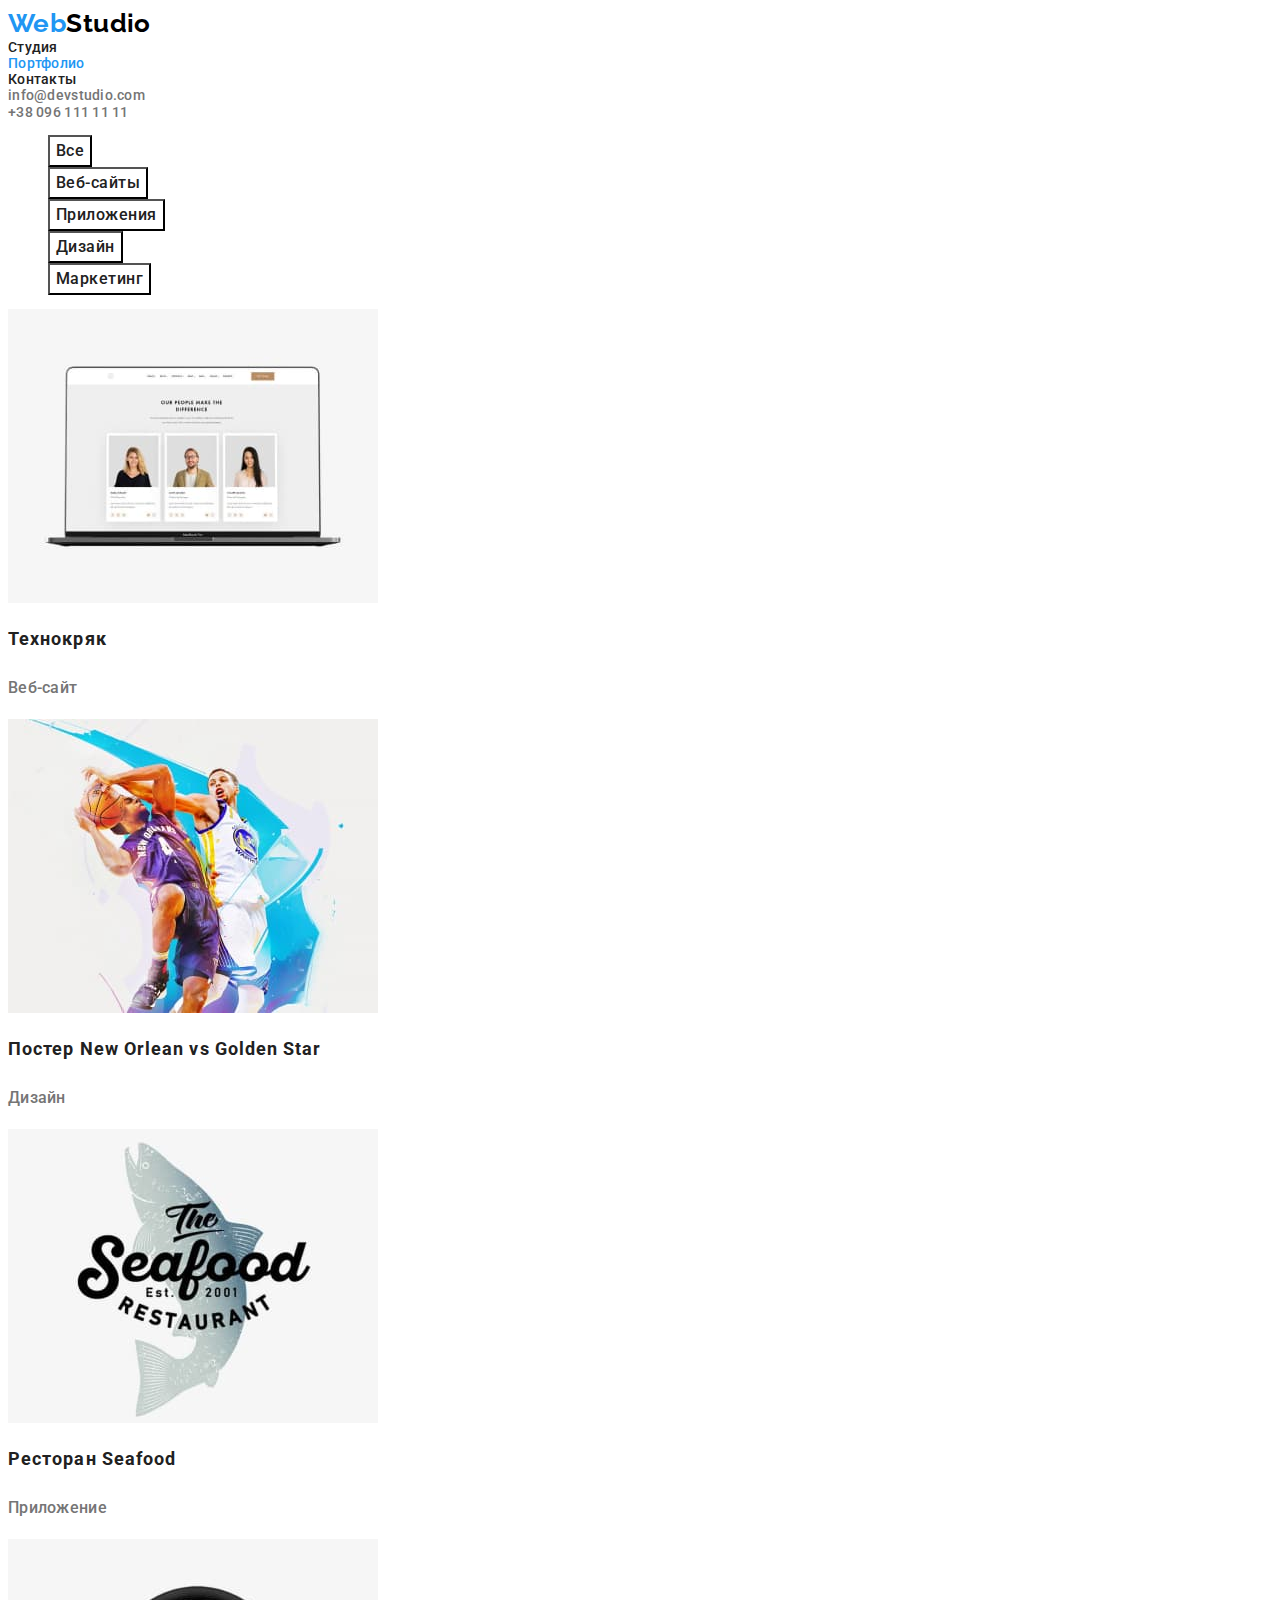
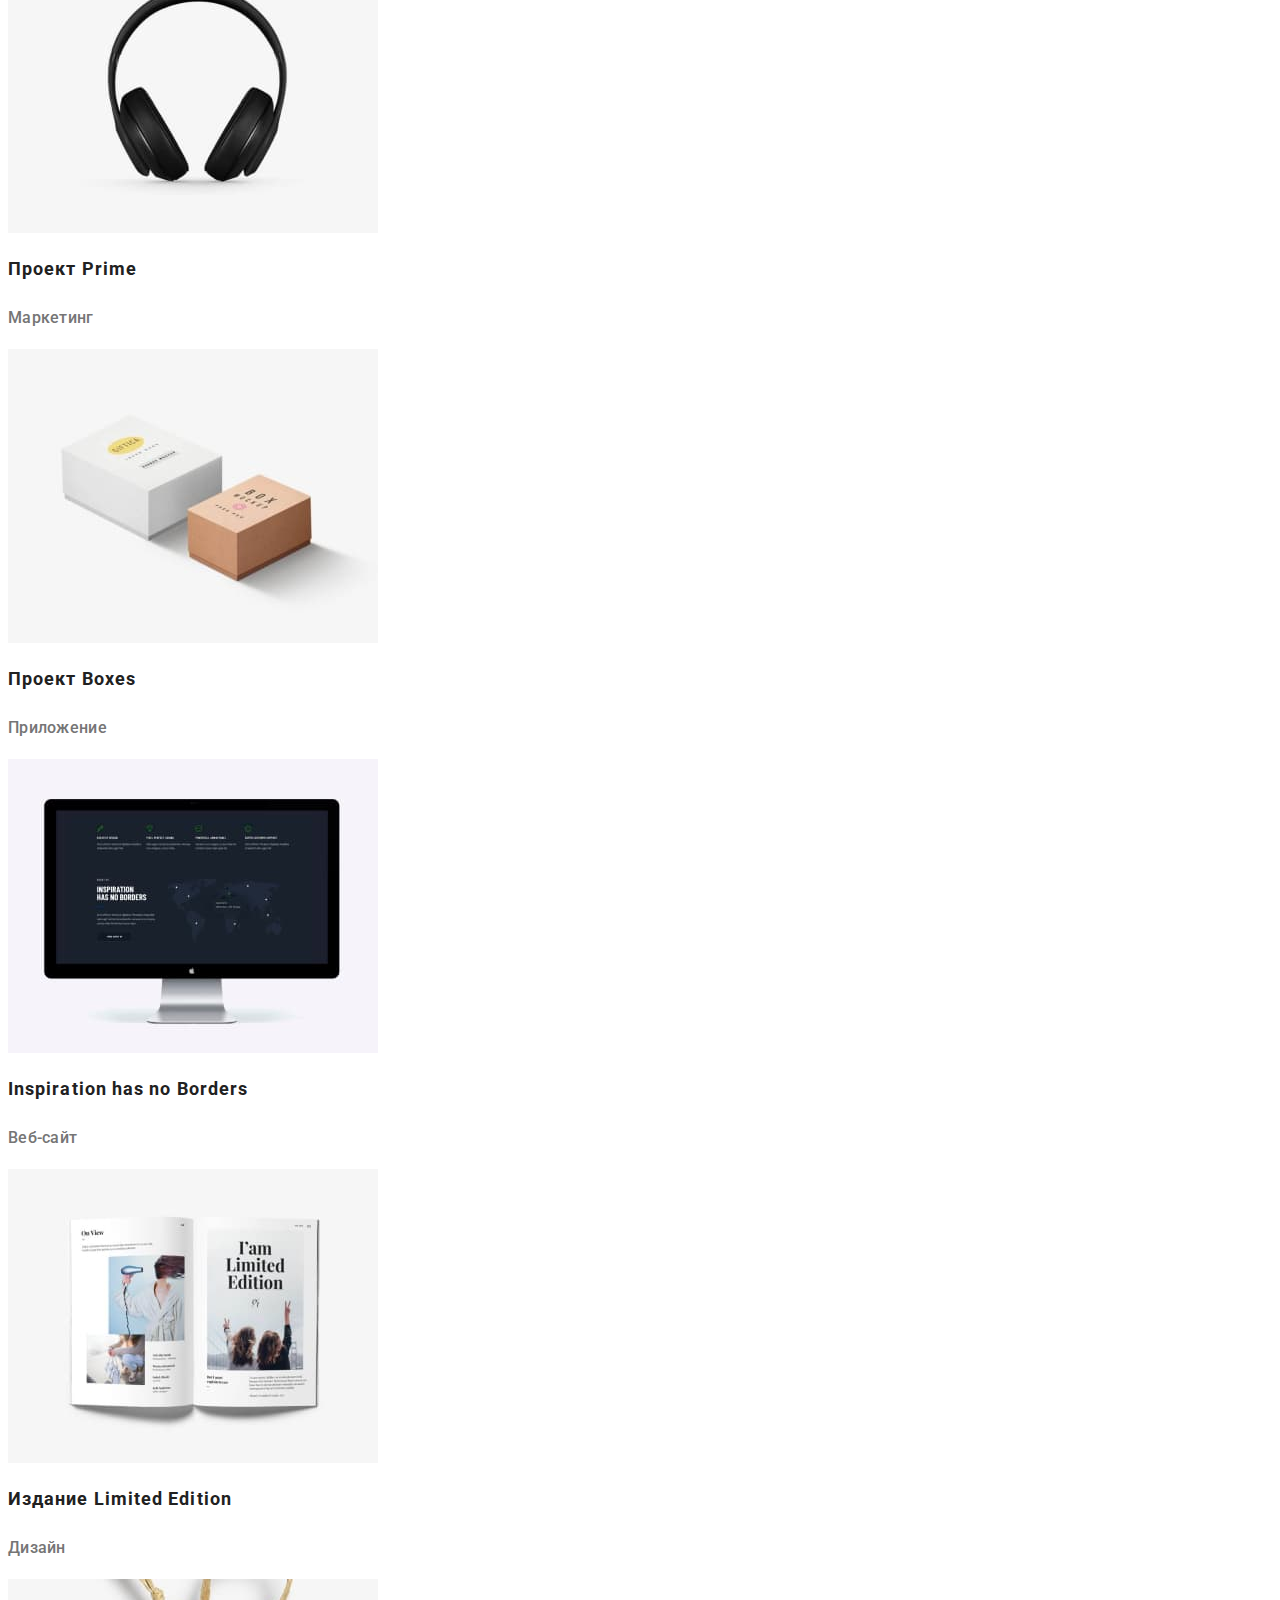
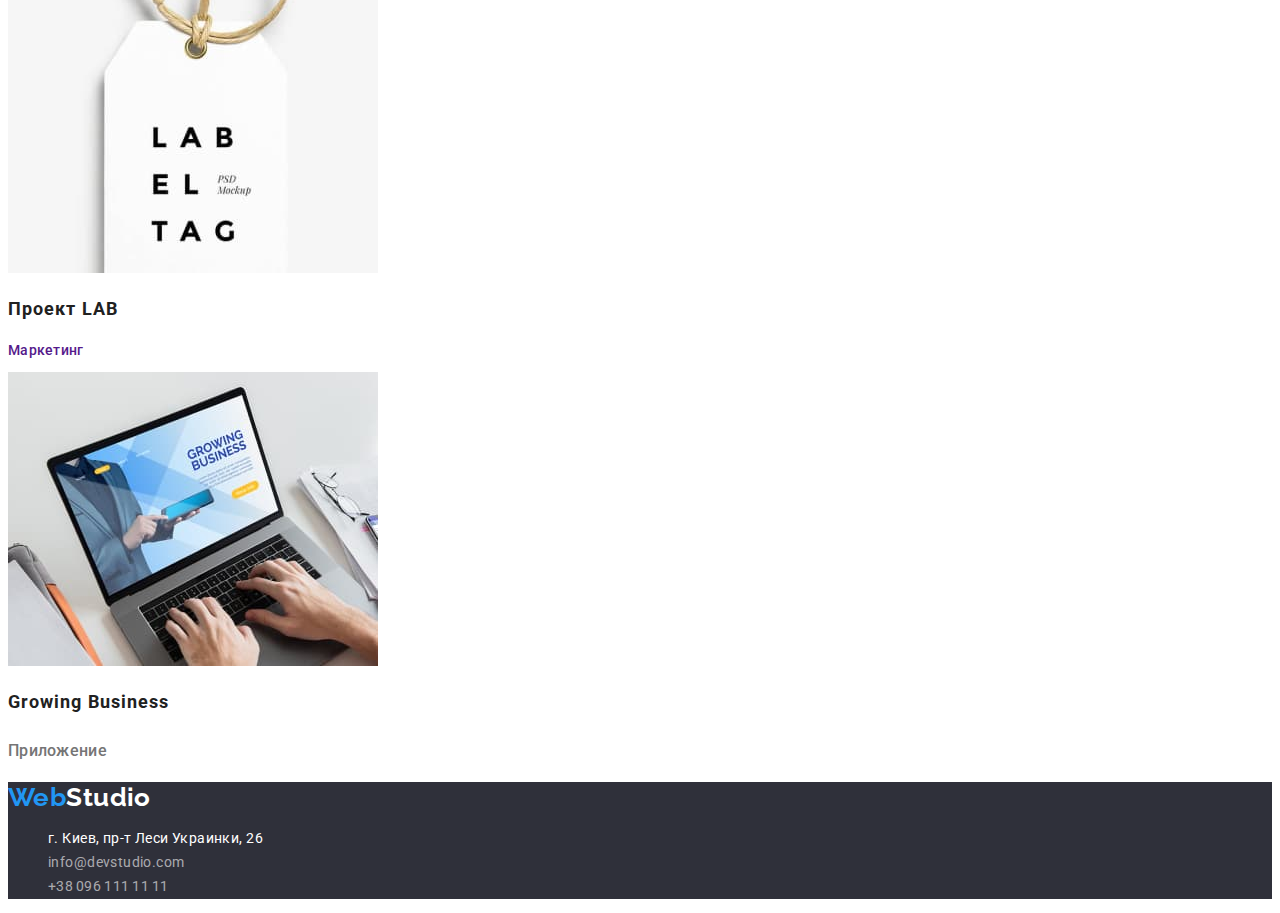
==== commit 2f66aa1d: "Последнее исправленное дз" ====
--- a/portfolio.html
+++ b/portfolio.html
@@ -9,21 +9,21 @@
     <link rel="stylesheet" href="./css/styles.css">
 </head>
 <body>
-        <header class="header">
-            <!--Шапка сайта-->
-            <nav>
-                <a href="./index.html" class="logo"><span class="web">Web</span><span class="studio">Studio</span></a>
-                <ul class="site-nav">
-                    <li class="list"><a href="./index.html" class="link">Студия</a></li>
-                    <li class="list"><a href="./portfolio.html" class="link-portfolio">Портфолио</a></li>
-                    <li class="list"><a href="" class="link">Контакты</a></li>
-                </ul>
-                </nav>
-                <ul class="auth-nav">
-                    <li class="list"><a href="mailto:info@devstudio.com" class="button-auth">info@devstudio.com</a></li>
-                    <li class="list"><a href="tel:+380961111111" class="button-auth">+38 096 111 11 11</a></li>
-    
-                </ul>
+    <header class="header">
+        <!--Шапка сайта-->
+        <nav>
+            <a href="./index.html" class="logo"><span class="web">Web</span><span class="studio-head">Studio</span></a>
+            <ul class="list">
+                <li class="list-nav"><a href="./index.html" class="link">Студия</a></li>
+                <li class="list-nav"><a href="./portfolio.html" class="portfolio link">Портфолио</a></li>
+                <li class="list-nav"><a href="" class="link">Контакты</a></li>
+            </ul>
+            </nav>
+            <ul class="list">
+                <li class="list-auth"><a href="mailto:info@devstudio.com" class="button-auth">info@devstudio.com</a></li>
+                <li class="list-auth"><a href="tel:+380961111111" class="button-auth">+38 096 111 11 11</a></li>
+
+            </ul>
         
     </header>
     <main>
@@ -39,56 +39,56 @@
            
 
         </ul>
-        <ul class="examples">
-            <li class="list"><a href="" class="examples-link">
+        <ul class="list">
+            <li><a href="" class="examples-link">
                 <img src="./images/picture4.jpg" alt="Технокряк" width="370" height="294"> 
                 <h2 class="examples-title">Технокряк</h2>
-                <p>Веб-сайт</p>
+                <p class="examples-text">Веб-сайт</p>
                 </a>
             </li>
-            <li class="list"><a href="" class="examples-link">
+            <li><a href="" class="examples-link">
                 <img src="./images/picture5.jpg" alt="Постер" width="370" height="294">
                 <h2 class="examples-title">Постер New Orlean vs Golden Star</h2>
-                <p>Дизайн</p>
+                <p class="examples-text">Дизайн</p>
             </a>
             </li>
-            <li class="list">
+            <li>
                 <a href="" class="examples-link">
                 <img src="./images/picture6.jpg" alt="Ресторан Seafood" width="370" height="294">
                 <h2 class="examples-title">Ресторан Seafood</h2>
-                <p>Приложение</p>
+                <p class="examples-text">Приложение</p>
             </a>
             
             </li>
-            <li class="list">
+            <li>
                 <a href="" class="examples-link">
                 <img src="./images/picture7.jpg" alt="Проект Prime" width="370" height="294">
                 <h2 class="examples-title">Проект Prime</h2>
-                <p>Маркетинг</p>
+                <p class="examples-text">Маркетинг</p>
             </a>
             </li>
-            <li class="list">
+            <li>
                 <a href="" class="examples-link">
                 <img src="./images/picture8.jpg" alt="Проект Boxes" width="370" height="294">
                 <h2 class="examples-title">Проект Boxes</h2>
-                <p>Приложение</p>
+                <p class="examples-text">Приложение</p>
             </a>
             </li>
-            <li class="list">
+            <li>
                 <a href="" class="examples-link">
                 <img src="./images/picture9.jpg" alt="Inspiration" width="370" height="294">
                 <h2 class="examples-title">Inspiration has no Borders</h2>
-                <p>Веб-сайт</p>
+                <p class="examples-text">Веб-сайт</p>
             </a>
             </li>
-            <li class="list">
+            <li>
                 <a href="" class="examples-link">
                 <img src="./images/picture10.jpg" alt="Издание" width="370" height="294">
                 <h2 class="examples-title">Издание Limited Edition</h2>
-                <p>Дизайн</p>
+                <p class="examples-text">Дизайн</p>
             </a>
             </li>
-            <li class="list">
+            <li>
                 <a href="" class="examples-link">
                 <img src="./images/picture11.jpg" alt="Проект LAB" width="370" height="294">
                 <h2 class="examples-title">Проект LAB</h2>
@@ -99,7 +99,7 @@
                 <a href="" class="examples-link">
                 <img src="./images/picture12.jpg" alt="Growing Business" width="370" height="294">
                 <h2 class="examples-title">Growing Business </h2>
-                <p>Приложение</p>
+                <p class="examples-text">Приложение</p>
             </a>
             </li>
         </ul>
--- a/css/styles.css
+++ b/css/styles.css
@@ -7,10 +7,14 @@
     --bacground-hero-color:#2F303A;
     --footer-text-color: rgba(255, 255, 255, 0.6);
     --backgroun-footer-color: #2F303A;
+    --logo-color: #000000;
+    --team-background-color: #F5F4FA;
+
+
 
 }
 body{
-    background-color: var(--main-bacground-color);
+    background-color: var(--head-text-color);
     color: var(--primary-text-color);
     font-family: "Roboto", sans-serif;
     font-size: 14px;
@@ -35,12 +39,34 @@
 }
 
 .list{
-    list-style-type: none;
-    padding: left 0; 
-    margin: 0;
+list-style: none;
+padding-left: 0;
+margin: 0;
+color:var(--secondary-hesd-color);
+font-family: 'Roboto';
+font-weight: 500;
+font-size: 1.14;
+line-height: 16px;
+letter-spacing: 0.02em;
+}
+
+.list:hover,
+.list:focus{
+    color: var(--acent-color);
 }
 .link {
-    text-decoration: none;
+text-decoration: none;
+color:var(--secondary-hesd-color);
+font-family: 'Roboto';
+font-weight: 500;
+font-size: 1.14;
+line-height: 16px;
+letter-spacing: 0.02em;
+}
+.link:hover,
+.link:focus{
+    color: var(--acent-color);
+
 }
 
 .logo {
@@ -52,6 +78,9 @@
     text-decoration: none; 
      
 }
+.studio-head{
+    color: var(--logo-color);
+}
 .web{
     color: var(--acent-color);
 }
@@ -59,22 +88,9 @@
 
  /* Site nav */
 
-.site-nav .link{
-    color:var(--secondary-hesd-color);
-    font-family: 'Roboto';
-    font-weight: 500;
-    font-size: 14px;
-    line-height: 1.14;
-    letter-spacing: 0.02em;
-    
-}
-.site-nav .link:hover,
-.site-nav .link:focus{
-    color: var(--acent-color);
-}
-.link-portfolio{
-    color: var(--acent-color);
-    text-decoration: none;
+.link.portfolio{
+    color: var(--acent-color);
+
 }
 .button-auth{
     color: var(--primary-text-color);
@@ -96,7 +112,7 @@
 
 /*  site hero */
 .hero{
-    background-color: #2F303A ;
+    background-color:var(--bacground-hero-color) ;
 
 }
 .hero-title{
@@ -127,12 +143,20 @@
 
 /* Features*/
 .feature-list .title{
+    text-transform: uppercase;
     color: var(--secondary-hesd-color);
     font-family: "Roboto";
 font-weight: 700;
 font-size: 14px;
 line-height: 1.14;
 
+}
+.feature-text{
+    font-family: 'Roboto';
+font-weight: 400;
+font-size: 14px;
+line-height: 1.71;
+letter-spacing: 0.03em;
 }
 .team-text{color: var(--primary-text-color);
     font-family: 'Roboto';
@@ -142,6 +166,9 @@
 
 }
 /* Specialisation */
+.team{
+    background-color:  var(--team-background-color);
+}
 .specialisation-title{
     color: var(--secondary-hesd-color);
     font-family: "Roboto";
@@ -179,7 +206,7 @@
     
  /* Footer */
  .footer {
-    background-color:  #2F303A;
+    background-color: var(--bacground-hero-color);
  }
  .studio-footer{
      color: var(--head-text-color);
@@ -257,11 +284,8 @@
 .examples-link {
     text-decoration: none;  
 }
-p{
+.examples-text{
     color: var(--primary-text-color);
-    font-family: 'Roboto';
-font-style: normal;
-font-weight: 400;
 font-size: 16px;
 line-height: 1.88
 }
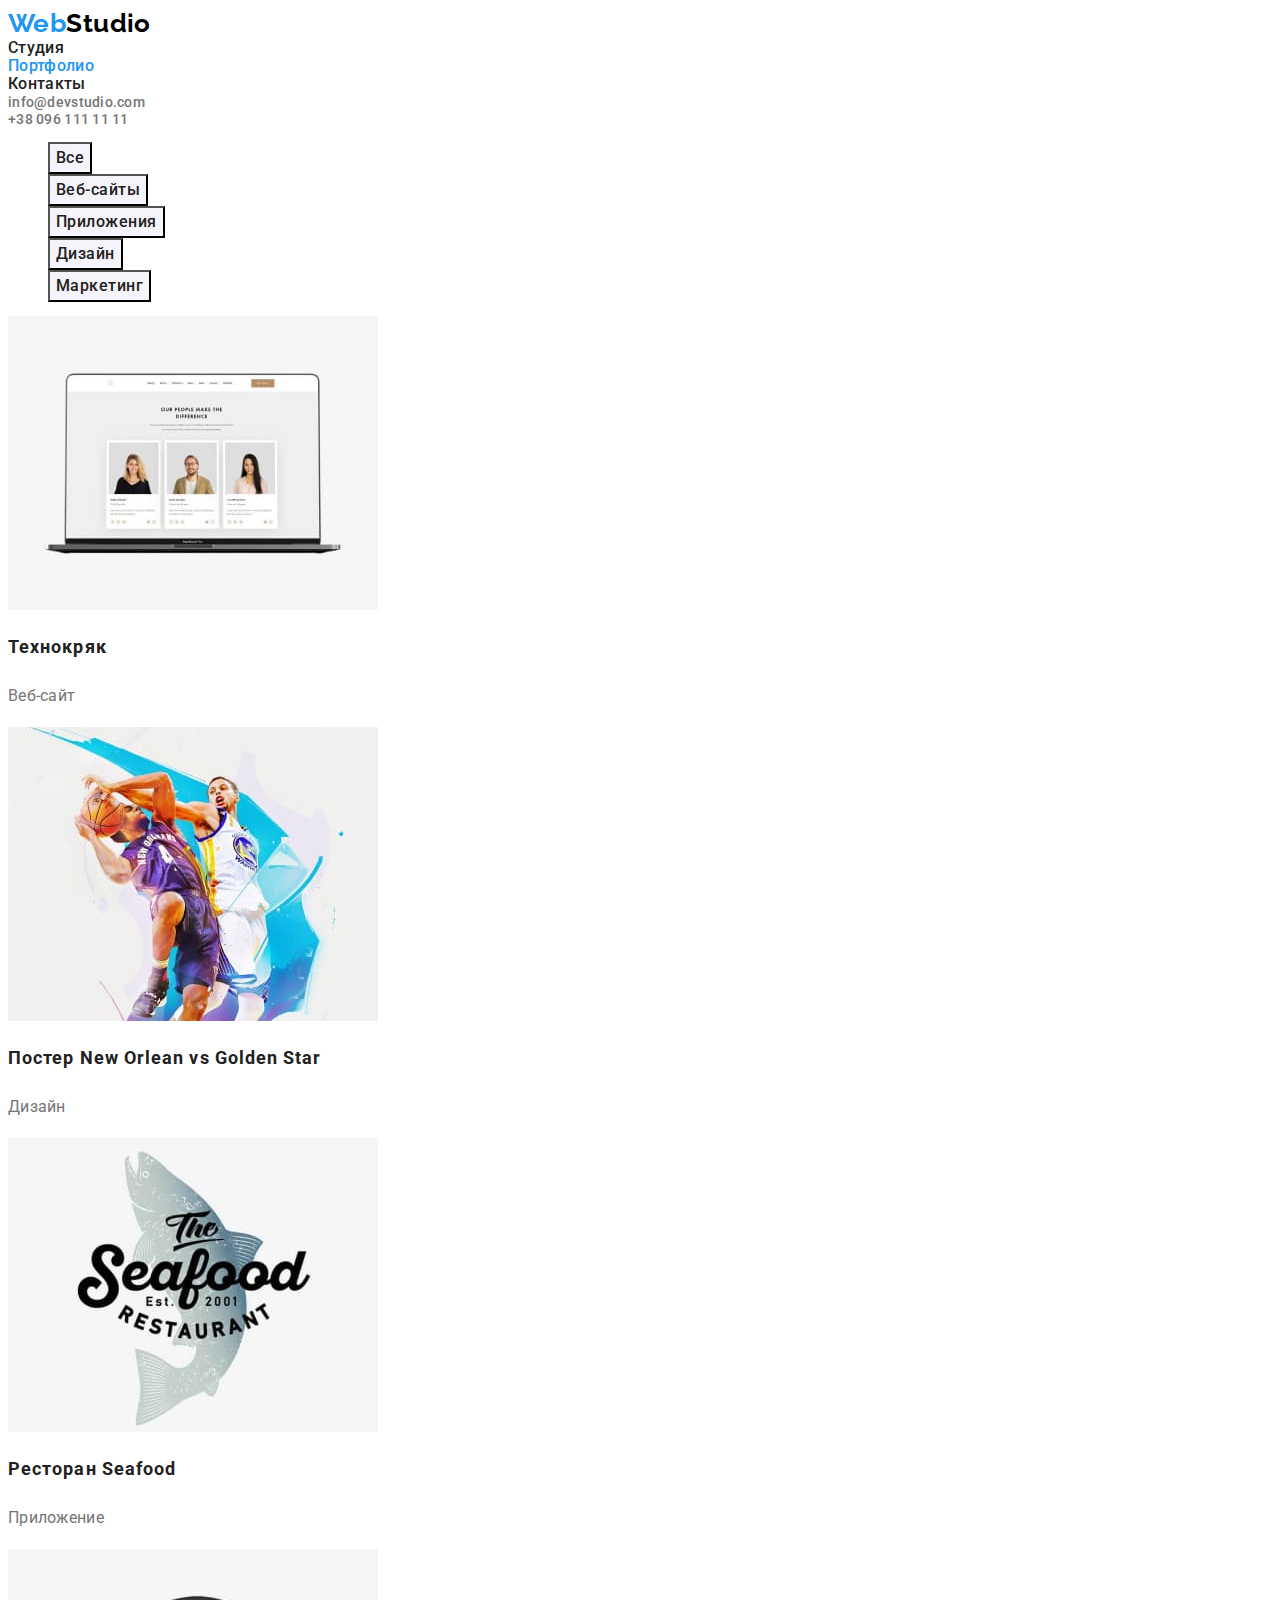
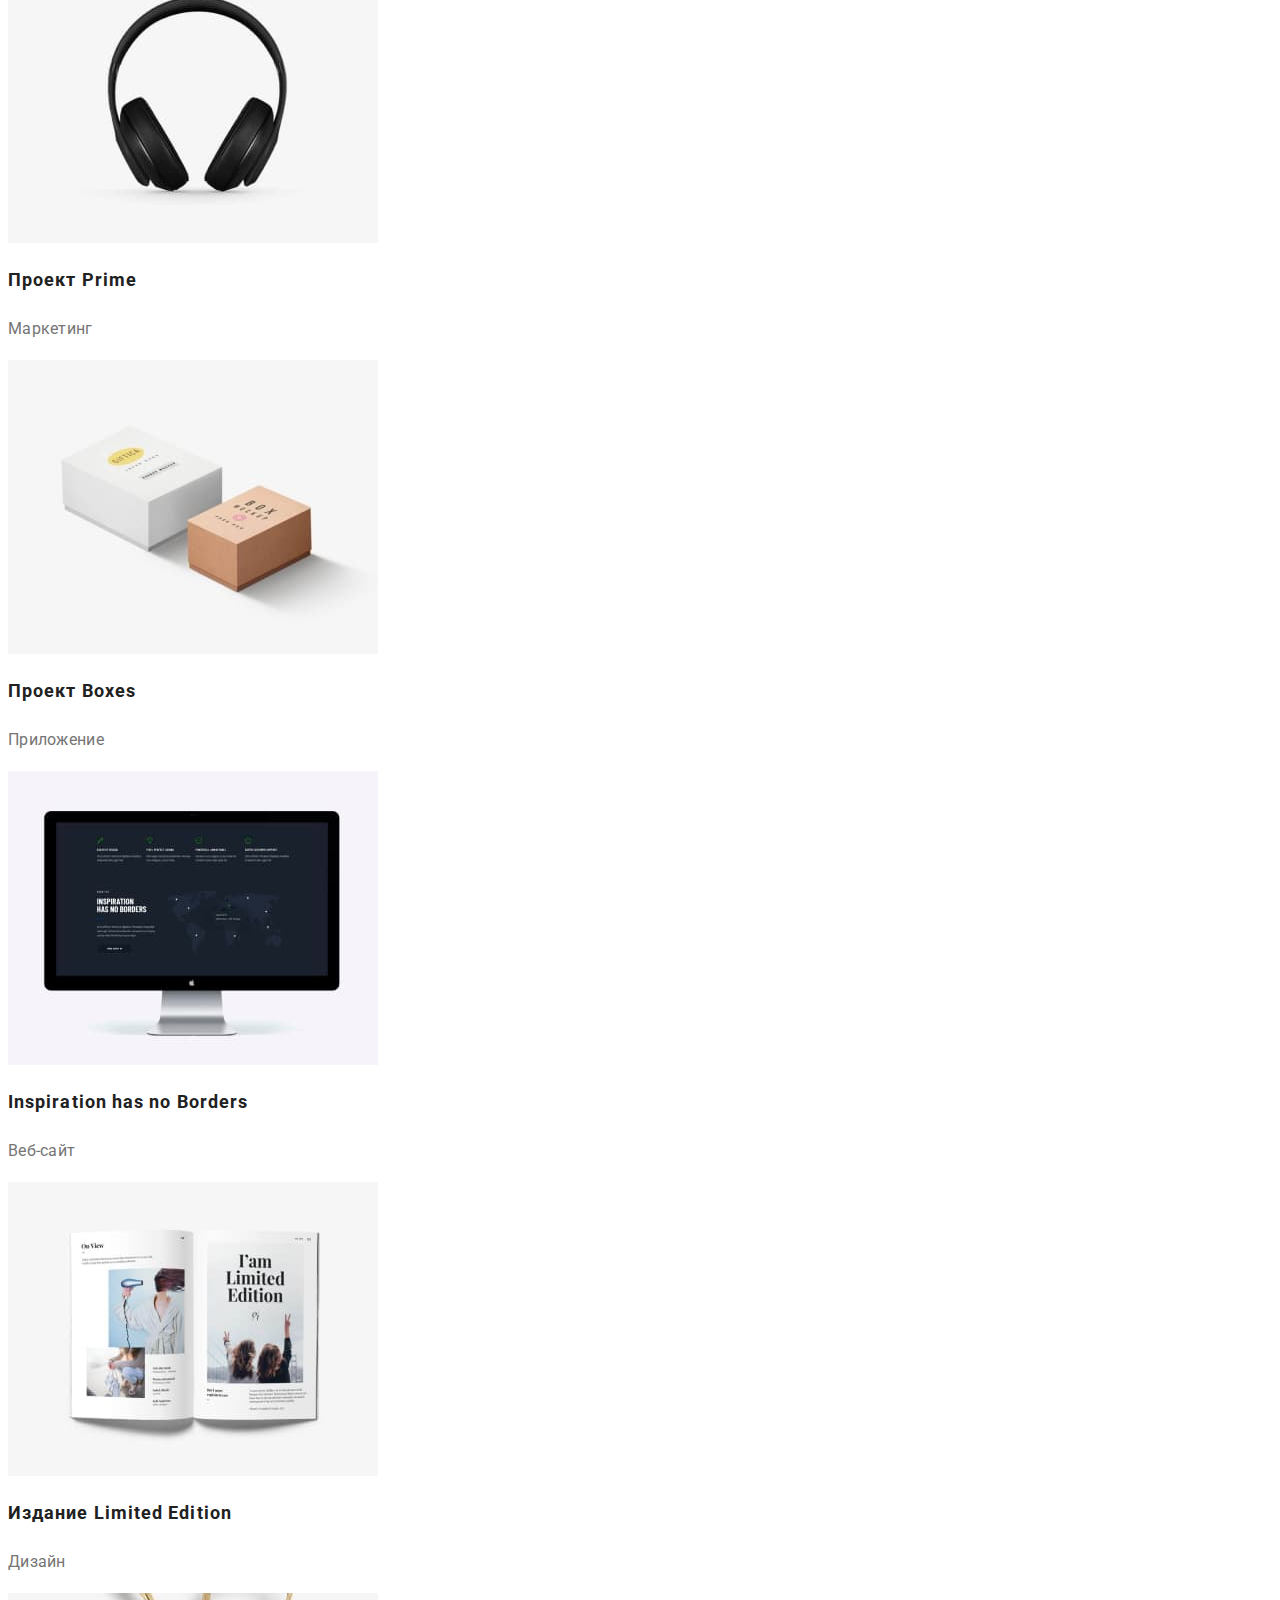
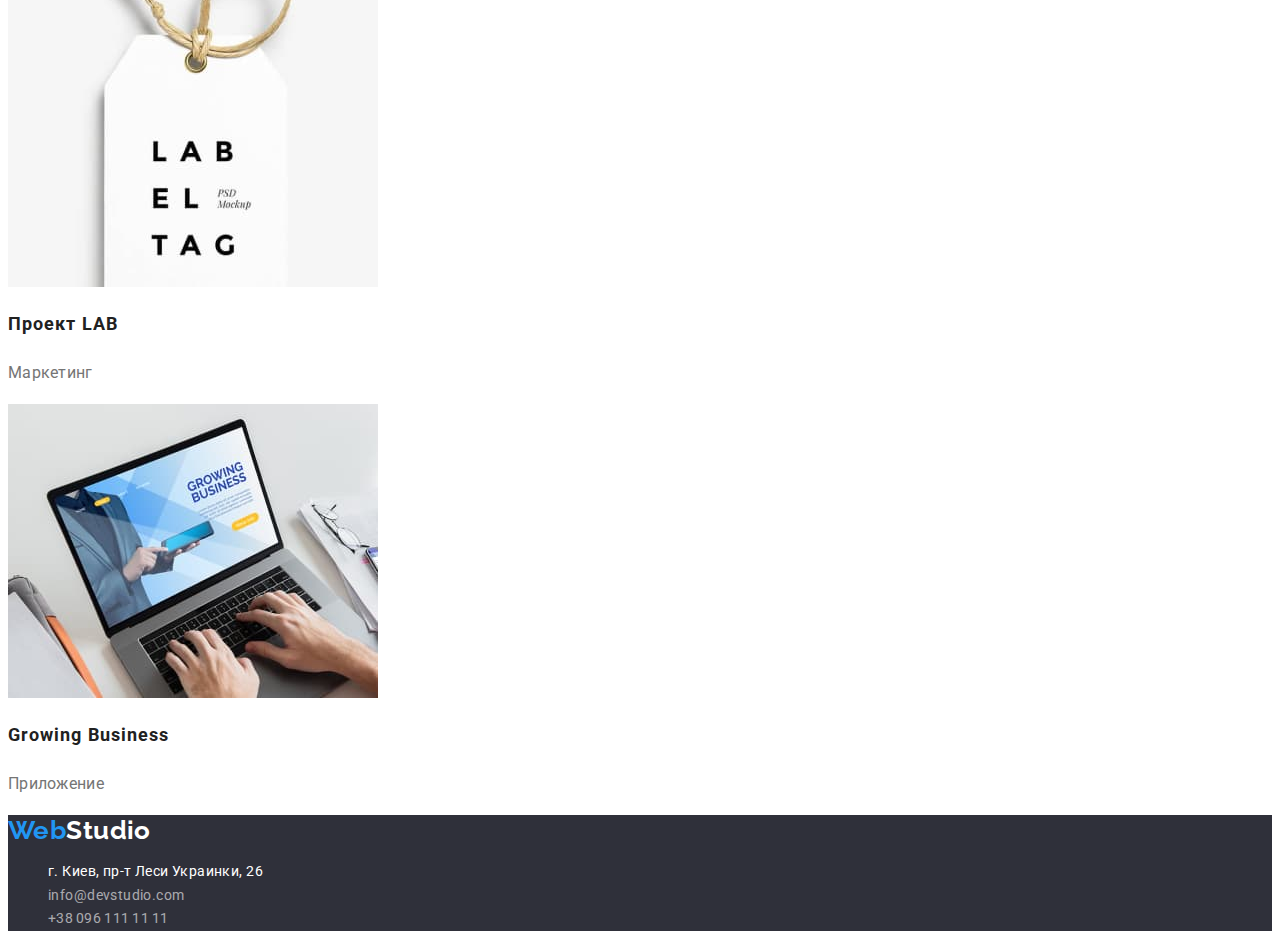
==== commit c32e2f58: "Исправленная работа 2" ====
--- a/portfolio.html
+++ b/portfolio.html
@@ -92,7 +92,7 @@
                 <a href="" class="examples-link">
                 <img src="./images/picture11.jpg" alt="Проект LAB" width="370" height="294">
                 <h2 class="examples-title">Проект LAB</h2>
-                <p>Маркетинг</p>
+                <p class="examples-text">Маркетинг</p>
             </a>
             </li>
             <li class="list">
--- a/css/styles.css
+++ b/css/styles.css
@@ -41,12 +41,14 @@
 .list{
 list-style: none;
 padding-left: 0;
-margin: 0;
+margin: 0;}
+
+.list{
 color:var(--secondary-hesd-color);
 font-family: 'Roboto';
 font-weight: 500;
-font-size: 1.14;
-line-height: 16px;
+font-size: 14px;
+line-height:1.14;
 letter-spacing: 0.02em;
 }
 
@@ -59,12 +61,16 @@
 color:var(--secondary-hesd-color);
 font-family: 'Roboto';
 font-weight: 500;
-font-size: 1.14;
-line-height: 16px;
+font-size: 16px;
+line-height: 1.14;
 letter-spacing: 0.02em;
 }
 .link:hover,
 .link:focus{
+    color: var(--acent-color);
+
+}
+.studia{
     color: var(--acent-color);
 
 }
@@ -105,7 +111,7 @@
 }
 .button-auth:hover,
 .button-auth:focus{
-    background-color: var(--main-bacground-color);
+    background-color: var(--bacground-hero-color);
     color: var(--acent-color);
 }
 /* site autintification */
@@ -200,7 +206,7 @@
     color:var(--primary-text-color);
     font-family: "Roboto";
 font-size: 16px;
-line-height: 1.9;
+line-height: 1.91;
     
 }
     
@@ -258,7 +264,7 @@
 
  /* Potfolio */
 .button-portfolio {
-    background-color: var(--text-team-color);
+    background-color: var(--team-background-color);
     color: var(--secondary-hesd-color);
     font-family: "Roboto";
 font-weight: 500;
@@ -286,6 +292,7 @@
 }
 .examples-text{
     color: var(--primary-text-color);
+    font-weight: 400;
 font-size: 16px;
 line-height: 1.88
 }
